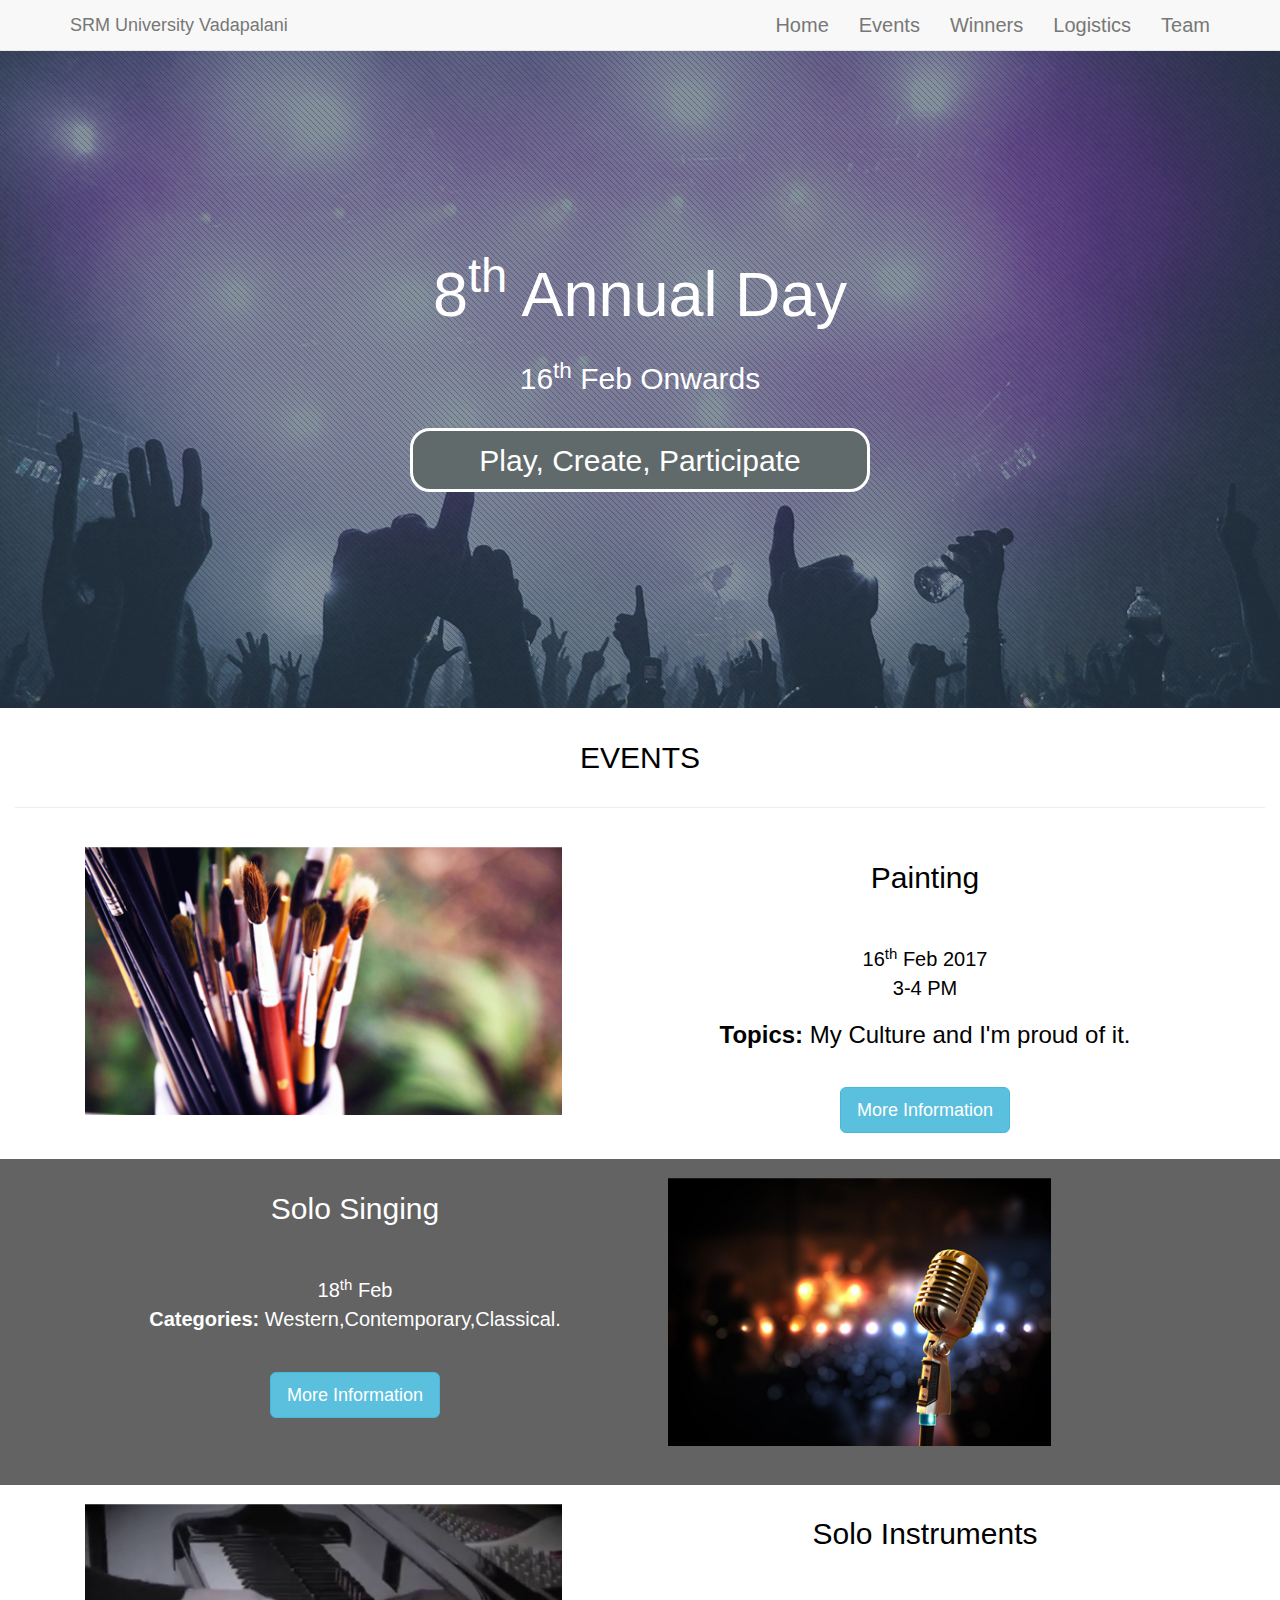
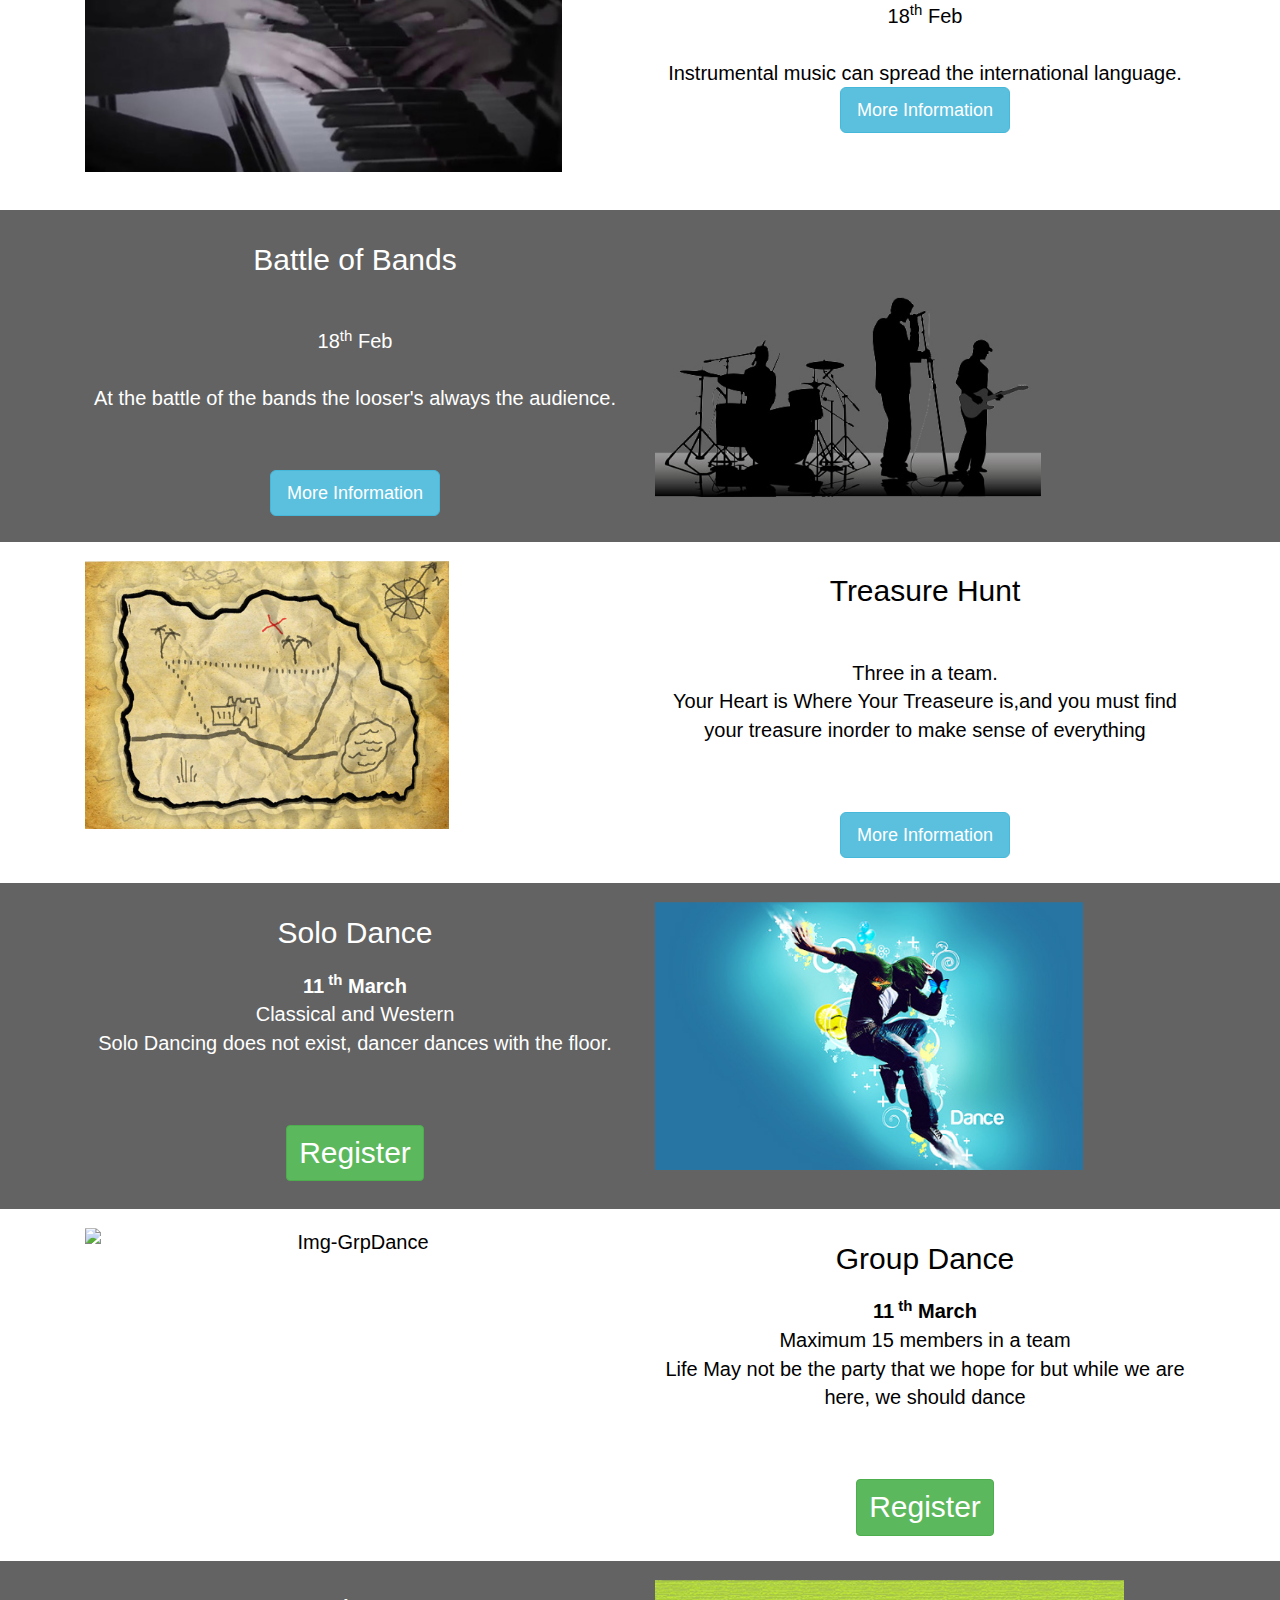
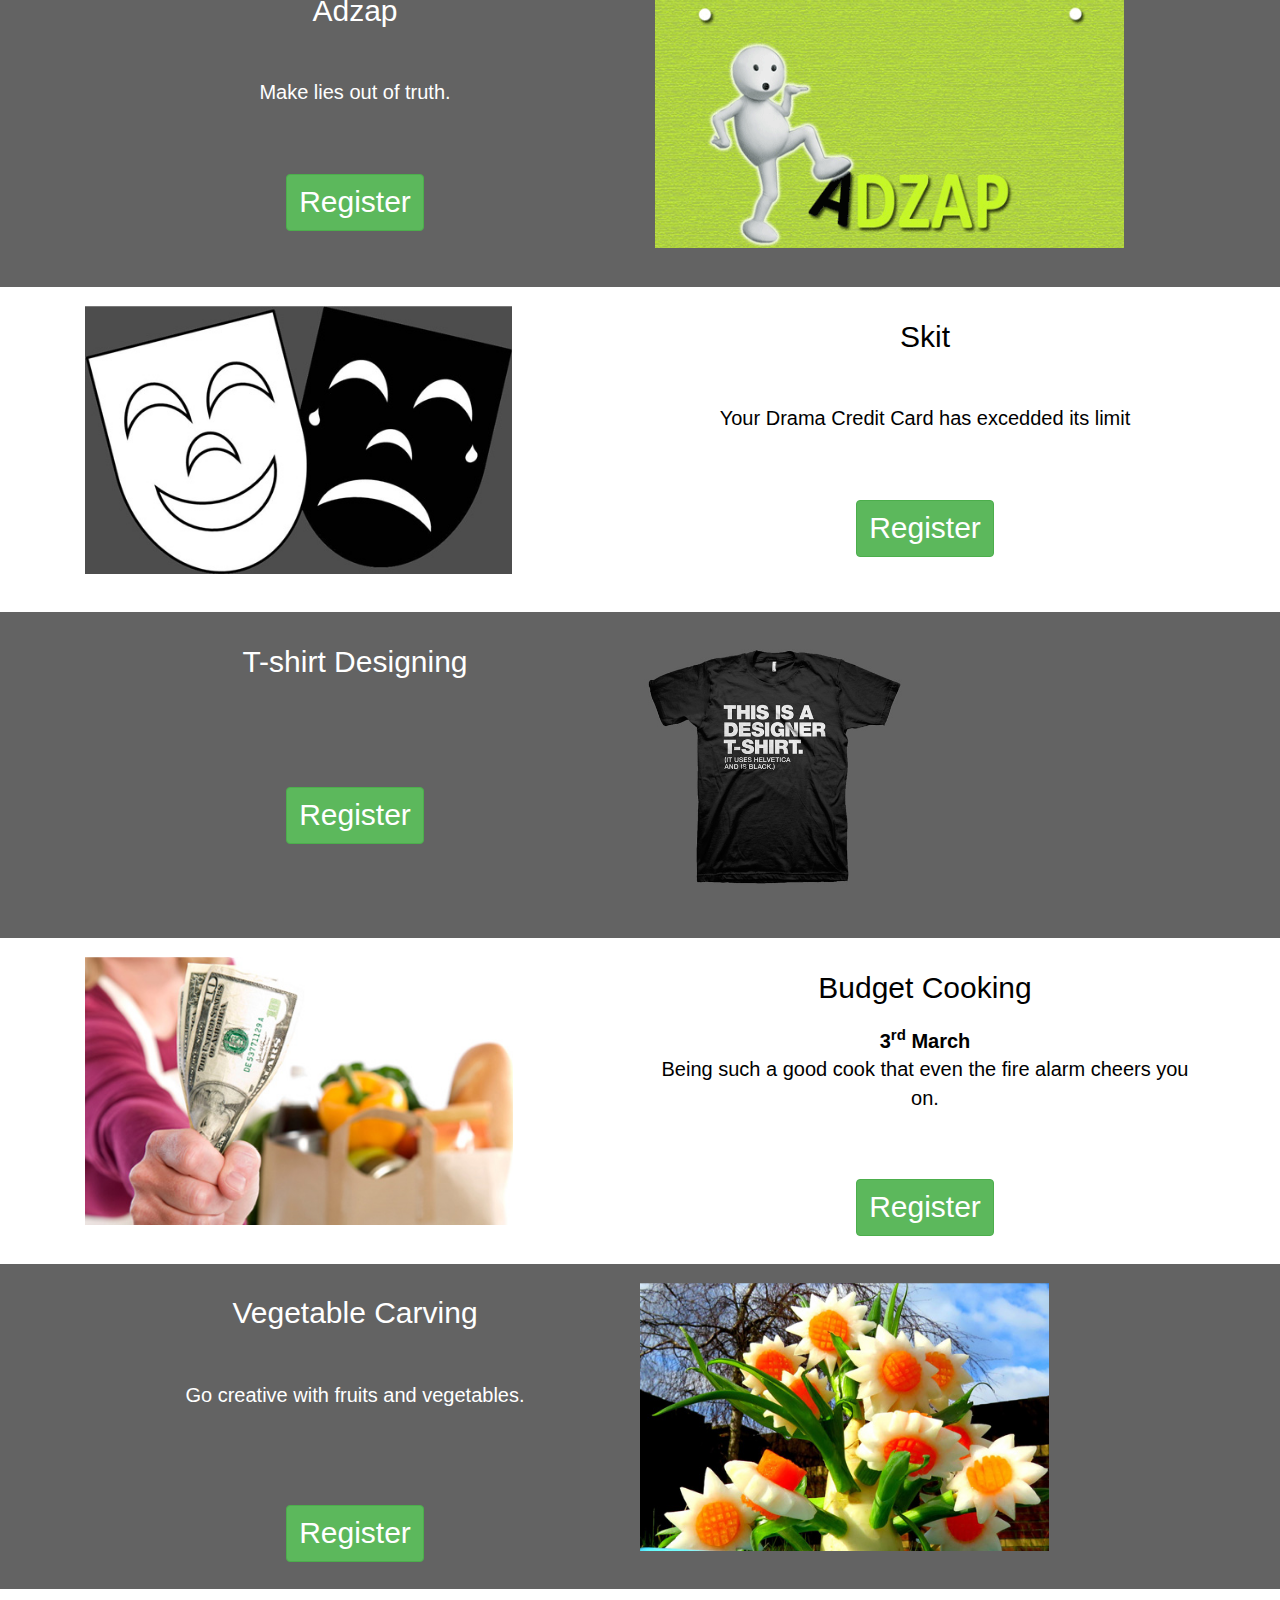
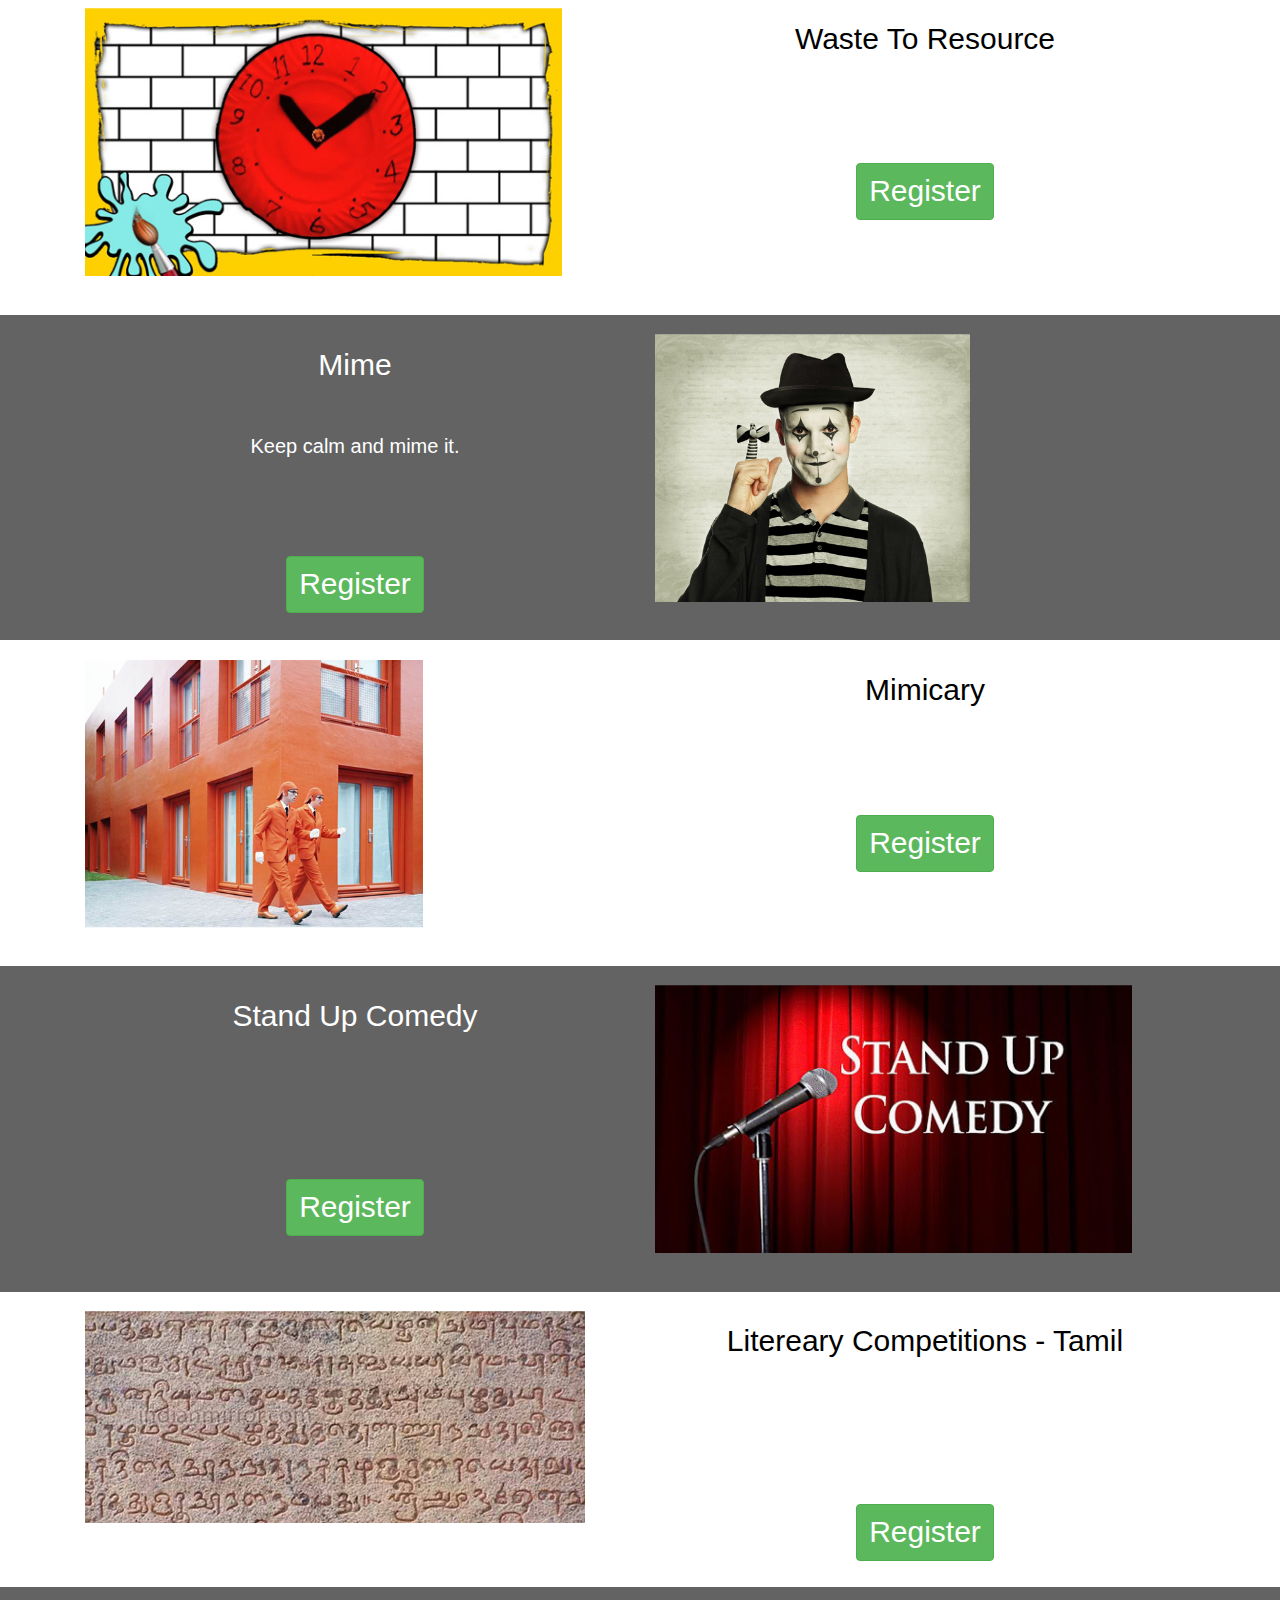
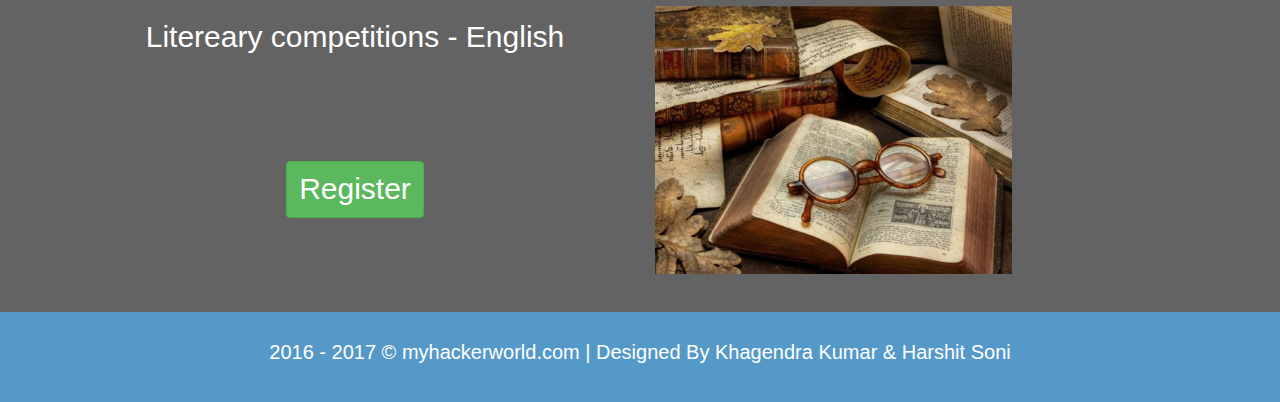
==== index.html @ ebdb799a "test v1.2" ====
﻿<!Doctype html>
<html lang="eng">
	<head>
		<meta charset="utf-8"/>
		<title>8th Annual Day</title>
		<link rel="stylesheet" href="preloder.css" type="text/css"/>
		<meta name="Description" content="Annual Day of SRM University Vadapalani (City Campus is being organised every year with great Passion by Department of Communications and Foreign languages ">
		<meta name="Keywords" content="srmvdpannualday.com,SRM University,Annual Day 17,annualday,srmvdpevents,www.srmvdpannualday.com,srmvdp,srmvdpannualday"/>
		<meta name="viewport" content="width=device-width, initial-scale=1">
        <link rel="stylesheet" href="asset/bootstrap.min.css">
        <link rel="stylesheet" href="style.css" type="text/css" />
		<link rel="shortcut icon" href="images/favicon.ico" type="image/x-icon" />
        <script>
  (function(i,s,o,g,r,a,m){i['GoogleAnalyticsObject']=r;i[r]=i[r]||function(){
  (i[r].q=i[r].q||[]).push(arguments)},i[r].l=1*new Date();a=s.createElement(o),
  m=s.getElementsByTagName(o)[0];a.async=1;a.src=g;m.parentNode.insertBefore(a,m)
  })(window,document,'script','https://www.google-analytics.com/analytics.js','ga');

  ga('create', 'UA-91980661-1', 'auto');
  ga('send', 'pageview');

        </script>
		<script>
			function myFunction() {
			$(document).ready(function(){
					$(".preloder").remove();
			});
			}
		</script>

	</head>
	<div class="preloder">
	<div class="cssload-container">
	<div class="cssload-lt"></div>
	<div class="cssload-rt"></div>
	<div class="cssload-lb"></div>
	<div class="cssload-rb"></div>
</div>
</div>
	<body onload="myFunction()">
		<div class="container-fluid" id="main">
			<nav id="mainNav" class="navbar navbar-default navbar-fixed-top">
				<div class="container">
					<!-- Brand and toggle get grouped for better mobile display -->
					<div class="navbar-header">
						<button type="button" class="navbar-toggle collapsed" data-toggle="collapse" data-target="#bs-example-navbar-collapse-1">
							<span class="sr-only">Toggle navigation</span>
							<span class="icon-bar"></span>
							<span class="icon-bar"></span>
							<span class="icon-bar"></span>
						</button>
						<a class="navbar-brand" href="#">SRM University Vadapalani</a>
					</div>

					<!-- Collect the nav links, forms, and other content for toggling -->
					<div class="collapse navbar-collapse" id="bs-example-navbar-collapse-1">
						<ul class="nav navbar-nav navbar-right">
							<li>
							  <a href="index.html">Home</a>
							</li>
							<li>
							  <a href="#events">Events</a>
							</li>
							<li>
							  <a href="#">Winners</a>
							</li>
							<li>
							  <a href="images/log.pdf">Logistics</a>
							</li>
							<li>
							  <a href="#">Team</a>
							</li>
						</ul>
					</div>
					<!-- /.navbar-collapse -->
				</div>
				<!-- /.container -->
			</nav>

			<!-- Demo Header -->
			<div class="container-fluid" id="header">
				<div style="background:transparent;" class="jumbotron">
					<h1>8<sup>th</sup> Annual Day</h1>
					<h2>16<sup>th</sup>&nbsp;Feb Onwards</h2>
					<h2 id="p">Play, Create, Participate</h2>
				</div>
			</div>
			
		</div>
		<div class="container-fluid" id="events">
			<h2>EVENTS</h2><hr/>
		</div>
		<div class="container-fluid">
			<div class="row" style="background-color:white;color:black;">
                <div class="container">
				    <div class="col-sm-6" id="p1"><img class="img-responsive img-rounded" src="images/pntng.jpg" alt="Img-Painting">
				    </div>
                    <div class="col-sm-6">
                        <h2>Painting</h2><br /><p>16<sup>th</sup> Feb 2017<br /> 3-4 PM</p>
                        <h3><strong>Topics:</strong> My Culture and I'm proud of it.</h3>
                        <br />
                        <button type="button" class="btn btn-info btn-lg" data-toggle="modal" data-target="#myModal1">More Information</button>

                        <!-- Modal -->
                        <div class="modal fade" id="myModal1" role="dialog">
                            <div class="modal-dialog">

                                <!-- Modal content-->
                                <div class="modal-content">
                                    <div class="modal-header">
                                        <button type="button" class="close" data-dismiss="modal">&times;</button>
                                        <h4 class="modal-title">Instructions</h4>
                                    </div>
                                    <div class="modal-body">
                                        <p>1.Assemble in 4<sup>th</sup> Floor Drawing Hall<br/>
                                           2.Bring your own materials<br/></p>
                                        <a href="https://goo.gl/forms/5K7dSAC1Yk9wCRRh1" target="_blank"><button type="button" class="btn btn-success" id="register">Register</button></a>

                                    </div>
                                    <div class="modal-footer">
                                        <button type="button" class="btn btn-default" data-dismiss="modal">Close</button>
                                    </div>
                                </div>

                            </div>
                        </div>
				    </div>
                </div>
			</div>
			<div class="row">
                <div class="container">
				    <div class="col-sm-6"><h2>Solo Singing</h2><br>18<sup>th</sup> Feb<br/><p><strong>Categories:</strong> Western,Contemporary,Classical.</p><br/>
                        <button type="button" class="btn btn-info btn-lg" data-toggle="modal" data-target="#myModal2">More Information</button>

                        <!-- Modal -->
                        <div class="modal fade" id="myModal2" role="dialog">
                            <div class="modal-dialog">

                                <!-- Modal content-->
                                <div class="modal-content">
                                    <div class="modal-header">
                                        <button type="button" class="close" data-dismiss="modal">&times;</button>
                                        <h4 class="modal-title">Instructions</h4>
                                    </div>
                                    <div style="color:black;" class="modal-body">
                                        <p>
                                            1. Performance:<br /> 4 Minutes (classical)<br />3 Minutes (Contemporary, Western)

                                            2. Venue: Auditorium<br />
                                            <a href="https://goo.gl/forms/MA6TiAFb56iAmSiz2" target="_blank"><button type="button" class="btn btn-success" id="register">Register</button></a>

                                        </p>
                                    </div>
                                    <div class="modal-footer">
                                        <button type="button" class="btn btn-default" data-dismiss="modal">Close</button>
                                    </div>
                                </div>

                            </div>
                        </div>

                    </div>
                    <div class="col-sm-6" id="p1"><img class="img-responsive img-rounded" src="images/ssing1.jpg" id="img1" alt="Img-Solos"></div>
				</div>
			</div>
			<div class="row">
                <div class="container">
				    <div class="col-sm-6" id="p1"><img class="img-responsive img-rounded" src="images/sinst1.jpg" alt="Img-Soloi"></div>
				    <div class="col-sm-6"><h2>Solo Instruments</h2><br>18<sup>th</sup> Feb<br /><br>Instrumental music can spread the international language.
                    <br />
                        <button type="button" class="btn btn-info btn-lg" data-toggle="modal" data-target="#myModal3">More Information</button>

                        <!-- Modal -->
                        <div class="modal fade" id="myModal3" role="dialog">
                            <div class="modal-dialog">

                                <!-- Modal content-->
                                <div class="modal-content">
                                    <div class="modal-header">
                                        <button type="button" class="close" data-dismiss="modal">&times;</button>
                                        <h4 class="modal-title">Instructions</h4>
                                    </div>
                                    <div class="modal-body">
                                        <p>
                                            1. Performance :4 Minutes<br/>
                                            2. Venue: Auditorium<br />
                                        </p>
                                        <a href="https://goo.gl/forms/8wZSQGHAGRBSW8mv1" target="_blank"><button type="button" class="btn btn-success" id="register">Register</button></a>

                                    </div>
                                    <div class="modal-footer">
                                        <button type="button" class="btn btn-default" data-dismiss="modal">Close</button>
                                    </div>
                                </div>

                            </div>
                        </div>
                </div>
                </div>
			</div>
			<div class="row">
                <div class="container">
				    <div class="col-sm-6"><h2>Battle of Bands</h2><br>18<sup>th</sup> Feb<br /><br>At the battle of the bands the looser's always the audience.
                        <br /><br /><br />
                        <button type="button" class="btn btn-info btn-lg" data-toggle="modal" data-target="#myModal4">More Information</button>

                        <!-- Modal -->
                        <div class="modal fade" id="myModal4" role="dialog">
                            <div class="modal-dialog">

                                <!-- Modal content-->
                                <div class="modal-content">
                                    <div class="modal-header">
                                        <button type="button" class="close" data-dismiss="modal">&times;</button>
                                        <h4 class="modal-title">Instructions</h4>
                                    </div>
                                    <div class="modal-body">
                                        <p>
                                            1.Performance(10 Min)<br/>
                                            2. Venue: Auditorium<br />
                                            <a href="https://goo.gl/forms/0cxLnIu3Wj6CMZHB3" target="_blank"><button type="button" class="btn btn-success" id="register">Register</button></a>

                                        </p>
                                    </div>
                                    <div class="modal-footer">
                                        <button type="button" class="btn btn-default" data-dismiss="modal">Close</button>
                                    </div>
                                </div>

                            </div>
                        </div>
                    </div>
				    <div class="col-sm-6" id="p1"><img class="img-responsive img-rounded" src="images/bob.jpg" alt="Battle"></div>
			</div>
            </div>
			<div class="row">
                <div class="container">
				<div class="col-sm-6" id="p1"><img class="img-responsive img-rounded" src="images/trshnt1.jpg" alt="TreasureHunt"></div>
				<div class="col-sm-6"><h2>Treasure Hunt</h2><p><br>Three in a team.<br/>Your Heart is Where Your Treaseure is,and you must find your treasure inorder to make sense of everything </p>
                    <br /><br />
                    <button type="button" class="btn btn-info btn-lg" data-toggle="modal" data-target="#myModal">More Information</button>

                    <!-- Modal -->
                    <div class="modal fade" id="myModal" role="dialog">
                        <div class="modal-dialog">

                            <!-- Modal content-->
                            <div class="modal-content">
                                <div class="modal-header">
                                    <button type="button" class="close" data-dismiss="modal">&times;</button>
                                    <h4 class="modal-title">Instructions</h4>
                                </div>
                                <div class="modal-body">
                                    <p>
                                        1.Performance(10 Min)
                                        2. Venue: Auditorium<br />
                                        <a href="https://goo.gl/forms/hjz0sK8MgdOyJYtt1" target="_blank"><button type="button" class="btn btn-success" id="register">Register</button></a>

                                    </p>
                                </div>
                                <div class="modal-footer">
                                    <button type="button" class="btn btn-default" data-dismiss="modal">Close</button>
                                </div>
                            </div>

                        </div>
                    </div>
                </div>
                </div>
			</div>
            <div class="row">
                <div class="container">
                    <div class="col-sm-6"><h2>Solo Dance</h2><p><p><strong>11<sup> th</sup> March</strong><br>Classical and Western<br />Solo Dancing does not exist, dancer dances with the floor.</p>
                        <br /><br />
                        
                        <a href="https://goo.gl/forms/fm5G1KZ4UzvFWFmN2" target="_blank"><button type="button" class="btn btn-success" id="register">Register</button></a>
                    </div>
                <div class="col-sm-6" id="p1"><img class="img-responsive img-rounded" src="images/sdanc.jpg" alt="Img-SoloDance"></div>
            </div>
                </div>
            <div class="row">
                <div class="container">
                <div class="col-sm-6" id="p1"><img class="img-responsive img-rounded" src="images/gdnc.jpeg" alt="Img-GrpDance"></div>
                <div class="col-sm-6"><h2>Group Dance</h2><p><strong>11<sup> th</sup> March</strong><br>Maximum 15 members in a team<br/>Life May not be the party that we hope for but while we are here, we should dance</p>
                    <br /><br />
                    <a href="https://goo.gl/forms/OyxGrbOHsephCxs32" target="_blank"><button type="button" class="btn btn-success" id="register">Register</button></a>
                </div>
                </div>
            </div>
            <div class="row">
                <div class="container">
                <div class="col-sm-6"><h2>Adzap</h2><p><br>Make lies out of truth.<br /></p>
                    <br /><br />
                    <a href="https://goo.gl/forms/x0XV8zeFr1l5pwU93" target="_blank"><button type="button" class="btn btn-success" id="register">Register</button></a>
                </div>
                <div class="col-sm-6" id="p1"><img class="img-responsive img-rounded" src="images/adzp.png" alt="Img-ADZAP"></div>
            </div>
            </div>
            <div class="row">
                <div class="container">
                <div class="col-sm-6" id="p1"><img class="img-responsive img-rounded" src="images/skt.jpg" alt="Img-Skit"></div>
                <div class="col-sm-6"><h2>Skit</h2><p><br>Your Drama Credit Card has excedded its limit<br /></p>
                    <br /><br />
                    <a href="https://goo.gl/forms/dA37ZQ0KPXY84Rmt1" target="_blank"><button type="button" class="btn btn-success" id="register">Register</button></a>
                </div>
                </div>
            </div>
			<div class="row">
                <div class="container">
				<div class="col-sm-6"><h2>T-shirt Designing</h2>
                    <br /><br /><br />
                    <a href="https://goo.gl/forms/3gcpawCEI3OfjUPm2" target="_blank"><button type="button" class="btn btn-success" id="register">Register</button></a>
                </div>
                <div class="col=sm-6"><img class="img-responsive img-rounded" src="images/tshirt.jpg" alt="Img-Tshirt"></div>
			</div>
            </div>
            <div class="row">
                <div class="container">
                <div class="col-sm-6" id="p1"><img class="img-responsive img-rounded" src="images/budgetc.jpg" alt="Img-BudgetCook"/></div>
                <div class="col-sm-6"><h2>Budget Cooking</h2><p><strong>3<sup>rd</sup> March</strong><br>Being such a good cook that even the fire alarm cheers you on.<br /></p>
                    <br /><br />
                    <a href="https://goo.gl/forms/uKplT3k9C2FRPjTk1" target="_blank"><button type="button" class="btn btn-success" id="register">Register</button></a>
                </div>
            </div>
            </div>
			<div class="row">
                <div class="container">
                <div class="col-sm-6"><h2>Vegetable Carving</h2><br/><p>Go creative with fruits and vegetables.</p>
                    <br /><br /><br />
                   <a href="https://goo.gl/forms/CUPnrHndkTrr2DvC3" target="_blank"><button type="button" class="btn btn-success" id="register">Register</button></a>
                </div>
				<div class="col=sm-6"><img class="img-responsive img-rounded" src="images/vegcar.jpg" alt="Img-Veggie"/></div>
			</div>
            </div>
            <div class="row">
                <div class="container">
                <div class="col-sm-6" id="p1"><img class="img-responsive img-rounded" src="images/waste.jpg" alt="Img-BestofWaste" /></div>
                <div class="col-sm-6"><h2>Waste To Resource</h2><p></p>
                    <br /><br /><br />
                    <a href="https://goo.gl/forms/ujzpD8Mqsavp1Yjq2" target="_blank"><button type="button" class="btn btn-success" id="register">Register</button></a>
                </div>
                </div>
            </div>
            <div class="row">
                <div class="container">
                <div class="col-sm-6"><h2>Mime</h2><p><br>Keep calm and mime it.<br /></p>
                    <br /><br /><br />
                    <a href="https://goo.gl/forms/6sUw7bH7Jhd9JvVZ2" target="_blank"><button type="button" class="btn btn-success" id="register">Register</button></a>
                </div>
                <div class="col-sm-6" id="p1"><img class="img-responsive img-rounded" src="images/mime.jpg" alt="Img-Mime" /></div>
            </div>
            </div>
            <div class="row">
                <div class="container">
                <div class="col-sm-6" id="p1"><img class="img-responsive img-rounded" src="images/mimicary.jpg" alt="Img-Mimicry" /></div>
                <div class="col-sm-6"><h2>Mimicary</h2><p></p>
                    <br /><br /><br />
                    <a href="https://goo.gl/forms/z6aDuaWEnm7vHGQs1" target="_blank"><button type="button" class="btn btn-success" id="register">Register</button></a>
                </div>
                </div>
            </div>
            <div class="row">
                <div class="container">
                <div class="col-sm-6"><h2>Stand Up Comedy</h2><p><br><br /></p>
                    <br /><br />
                    <a href="https://goo.gl/forms/QgQzGOtNFLWCruRu2" target="_blank"><button type="button" class="btn btn-success" id="register">Register</button></a>
                </div>
                <div class="col-sm-6" id="p1"><img class="img-responsive img-rounded" src="images/scomedy.jpg" alt="Img-StandupComedy" /></div>
            </div>
            </div>
            <div class="row">
                <div class="container">
                <div class="col-sm-6" id="p1"><img class="img-responsive img-rounded" src="images/tlit.jpg" alt="Img-litTamil" /></div>
                <div class="col-sm-6"><h2>Litereary Competitions - Tamil</h2><p><br><br /></p>
                    <br /><br />
                   <a href="https://goo.gl/forms/0Kw9zvc1qHkizwXQ2" target="_blank"> <button type="button" class="btn btn-success" id="register">Register</button></a>
                </div>
            </div>	
            </div>
			<div class="row">
                <div class="container">
				<div class="col-sm-6"><h2>Litereary competitions - English</h2>
                    <br /><br /><br />
                    <a href="https://goo.gl/forms/4aQpthv8KFTrQZD73" target="_blank"><button type="button" class="btn btn-success" id="register">Register</button></a>
                </div>
                <div class="col-sm-6" id="p1"><img class="img-responsive img-rounded" src="images/elit.jpg" alt="Img-litEng" /></div>
                </div>
			</div>
		</div>
		<div class="container-fluid" id="footer">
				<p>2016 - 2017 © myhackerworld.com | Designed By Khagendra Kumar & Harshit Soni</p>
		</div>
        <script src="https://ajax.googleapis.com/ajax/libs/jquery/3.1.1/jquery.min.js"></script>
        <script src="asset/bootstrap.min.js"></script>
				<script src="https://ajax.googleapis.com/ajax/libs/jquery/3.1.1/jquery.min.js"></script>

	</body>
	
</html>
---- preloder.css ----
.preloder{
	position:fixed;
	top:0;
	width:100%;
	padding-bottom:400px;
	z-index:9999;
	background-color:black;
}
.cssload-container {
	background-color:black;
	height:100%;
	width: 278px;
	margin: 225px auto;
	font-size: 0;
	position: relative;
	z-index:100;
	transform-origin: 50% 50%;
		-o-transform-origin: 50% 50%;
		-ms-transform-origin: 50% 50%;
		-webkit-transform-origin: 50% 50%;
		-moz-transform-origin: 50% 50%;
	animation: cssload-clockwise 6.9s linear infinite;
		-o-animation: cssload-clockwise 6.9s linear infinite;
		-ms-animation: cssload-clockwise 6.9s linear infinite;
		-webkit-animation: cssload-clockwise 6.9s linear infinite;
		-moz-animation: cssload-clockwise 6.9s linear infinite;
}
.cssload-container:before {
	position: absolute;
	content: '';
	top: 0;
	left: 0;
	width: 150px;
	height: 150px;
	border: 23px solid rgb(229,229,229);
	border-radius: 100%;
		-o-border-radius: 100%;
		-ms-border-radius: 100%;
		-webkit-border-radius: 100%;
		-moz-border-radius: 100%;
	box-sizing: border-box;
		-o-box-sizing: border-box;
		-ms-box-sizing: border-box;
		-webkit-box-sizing: border-box;
		-moz-box-sizing: border-box;
}
.cssload-container:after {
	position: absolute;
	content: '';
	z-index: -1;
	top: 0;
	right: 0;
	width: 150px;
	height: 150px;
	border: 23px solid rgb(229,229,229);
	border-radius: 100%;
		-o-border-radius: 100%;
		-ms-border-radius: 100%;
		-webkit-border-radius: 100%;
		-moz-border-radius: 100%;
	box-sizing: border-box;
		-o-box-sizing: border-box;
		-ms-box-sizing: border-box;
		-webkit-box-sizing: border-box;
		-moz-box-sizing: border-box;
}

.cssload-lt, .cssload-rt, .cssload-lb, .cssload-rb {
	position: relative;
	display: inline-block;
	overflow: hidden;
	width: 150px;
	height: 75px;
	opacity: 1;
}
.cssload-lt:before, .cssload-rt:before, .cssload-lb:before, .cssload-rb:before {
	position: absolute;
	content: '';
	width: 150px;
	height: 150px;
	border-top: 23px solid rgb(199,64,102);
	border-right: 23px solid transparent;
	border-bottom: 23px solid transparent;
	border-left: 23px solid transparent;
	border-radius: 100%;
		-o-border-radius: 100%;
		-ms-border-radius: 100%;
		-webkit-border-radius: 100%;
		-moz-border-radius: 100%;
	box-sizing: border-box;
		-o-box-sizing: border-box;
		-ms-box-sizing: border-box;
		-webkit-box-sizing: border-box;
		-moz-box-sizing: border-box;
	-moz-box-sizing: border-box;
}

.cssload-lt {
	margin-right: -23px;
	animation: cssload-lt 2.3s linear -2300ms infinite;
		-o-animation: cssload-lt 2.3s linear -2300ms infinite;
		-ms-animation: cssload-lt 2.3s linear -2300ms infinite;
		-webkit-animation: cssload-lt 2.3s linear -2300ms infinite;
		-moz-animation: cssload-lt 2.3s linear -2300ms infinite;
}
.cssload-lt:before {
	top: 0;
	left: 0;
	animation: cssload-not-clockwise 1.15s linear infinite;
		-o-animation: cssload-not-clockwise 1.15s linear infinite;
		-ms-animation: cssload-not-clockwise 1.15s linear infinite;
		-webkit-animation: cssload-not-clockwise 1.15s linear infinite;
		-moz-animation: cssload-not-clockwise 1.15s linear infinite;
}

.cssload-rt {
	animation: cssload-lt 2.3s linear -1150ms infinite;
		-o-animation: cssload-lt 2.3s linear -1150ms infinite;
		-ms-animation: cssload-lt 2.3s linear -1150ms infinite;
		-webkit-animation: cssload-lt 2.3s linear -1150ms infinite;
		-moz-animation: cssload-lt 2.3s linear -1150ms infinite;
}
.cssload-rt:before {
	top: 0;
	right: 0;
	animation: cssload-clockwise 1.15s linear infinite;
		-o-animation: cssload-clockwise 1.15s linear infinite;
		-ms-animation: cssload-clockwise 1.15s linear infinite;
		-webkit-animation: cssload-clockwise 1.15s linear infinite;
		-moz-animation: cssload-clockwise 1.15s linear infinite;
}

.cssload-lb {
	margin-right: -23px;
	animation: cssload-lt 2.3s linear -1725ms infinite;
		-o-animation: cssload-lt 2.3s linear -1725ms infinite;
		-ms-animation: cssload-lt 2.3s linear -1725ms infinite;
		-webkit-animation: cssload-lt 2.3s linear -1725ms infinite;
		-moz-animation: cssload-lt 2.3s linear -1725ms infinite;
}
.cssload-lb:before {
	bottom: 0;
	left: 0;
	animation: cssload-not-clockwise 1.15s linear infinite;
		-o-animation: cssload-not-clockwise 1.15s linear infinite;
		-ms-animation: cssload-not-clockwise 1.15s linear infinite;
		-webkit-animation: cssload-not-clockwise 1.15s linear infinite;
		-moz-animation: cssload-not-clockwise 1.15s linear infinite;
}

.cssload-rb {
	animation: cssload-lt 2.3s linear -575ms infinite;
		-o-animation: cssload-lt 2.3s linear -575ms infinite;
		-ms-animation: cssload-lt 2.3s linear -575ms infinite;
		-webkit-animation: cssload-lt 2.3s linear -575ms infinite;
		-moz-animation: cssload-lt 2.3s linear -575ms infinite;
}
.cssload-rb:before {
	bottom: 0;
	right: 0;
	animation: cssload-clockwise 1.15s linear infinite;
		-o-animation: cssload-clockwise 1.15s linear infinite;
		-ms-animation: cssload-clockwise 1.15s linear infinite;
		-webkit-animation: cssload-clockwise 1.15s linear infinite;
		-moz-animation: cssload-clockwise 1.15s linear infinite;
}

@keyframes cssload-clockwise {
	0% {
		transform: rotate(-45deg);
	}
	100% {
		transform: rotate(315deg);
	}
}

@-o-keyframes cssload-clockwise {
	0% {
		-o-transform: rotate(-45deg);
	}
	100% {
		-o-transform: rotate(315deg);
	}
}

@-ms-keyframes cssload-clockwise {
	0% {
		-ms-transform: rotate(-45deg);
	}
	100% {
		-ms-transform: rotate(315deg);
	}
}

@-webkit-keyframes cssload-clockwise {
	0% {
		-webkit-transform: rotate(-45deg);
	}
	100% {
		-webkit-transform: rotate(315deg);
	}
}

@-moz-keyframes cssload-clockwise {
	0% {
		-moz-transform: rotate(-45deg);
	}
	100% {
		-moz-transform: rotate(315deg);
	}
}

@keyframes cssload-not-clockwise {
	0% {
		transform: rotate(45deg);
	}
	100% {
		transform: rotate(-315deg);
	}
}

@-o-keyframes cssload-not-clockwise {
	0% {
		-o-transform: rotate(45deg);
	}
	100% {
		-o-transform: rotate(-315deg);
	}
}

@-ms-keyframes cssload-not-clockwise {
	0% {
		-ms-transform: rotate(45deg);
	}
	100% {
		-ms-transform: rotate(-315deg);
	}
}

@-webkit-keyframes cssload-not-clockwise {
	0% {
		-webkit-transform: rotate(45deg);
	}
	100% {
		-webkit-transform: rotate(-315deg);
	}
}

@-moz-keyframes cssload-not-clockwise {
	0% {
		-moz-transform: rotate(45deg);
	}
	100% {
		-moz-transform: rotate(-315deg);
	}
}

@keyframes cssload-lt {
	0% {
		opacity: 1;
	}
	25% {
		opacity: 1;
	}
	26% {
		opacity: 0;
	}
	75% {
		opacity: 0;
	}
	76% {
		opacity: 1;
	}
	100% {
		opacity: 1;
	}
}

@-o-keyframes cssload-lt {
	0% {
		opacity: 1;
	}
	25% {
		opacity: 1;
	}
	26% {
		opacity: 0;
	}
	75% {
		opacity: 0;
	}
	76% {
		opacity: 1;
	}
	100% {
		opacity: 1;
	}
}

@-ms-keyframes cssload-lt {
	0% {
		opacity: 1;
	}
	25% {
		opacity: 1;
	}
	26% {
		opacity: 0;
	}
	75% {
		opacity: 0;
	}
	76% {
		opacity: 1;
	}
	100% {
		opacity: 1;
	}
}

@-webkit-keyframes cssload-lt {
	0% {
		opacity: 1;
	}
	25% {
		opacity: 1;
	}
	26% {
		opacity: 0;
	}
	75% {
		opacity: 0;
	}
	76% {
		opacity: 1;
	}
	100% {
		opacity: 1;
	}
}

@-moz-keyframes cssload-lt {
	0% {
		opacity: 1;
	}
	25% {
		opacity: 1;
	}
	26% {
		opacity: 0;
	}
	75% {
		opacity: 0;
	}
	76% {
		opacity: 1;
	}
	100% {
		opacity: 1;
	}
}
}
---- style.css ----
body{
	background-image:url("images/background.jpg");
	background-attachment:fixed;
	background-position:center;
	background-size:cover;
	text-align:center;
	color:white;
	height:100%;
	font-size:2em;
	
}
h2{
	padding-top:1vw;
	padding-bottom:1vw;
}
img{
	max-height:300px;
	padding-top:1.5vw;
	padding-bottom:1vw;

}
#img1{
    margin-left:1vw;
}

.row:nth-child(even)
{
	background-color:#636363;
	padding-bottom:2vw;
    font-size:1em;
}

.row:nth-child(odd)
{
	background-color:white;
	color:black;
	padding-bottom:2vw;
}
#main{
	background:rgba(52, 73, 94, 0.6);
	
}
#header{
	padding-top:15vw;
	padding-bottom:10vw;
	min-height:100%;
}
#p{
	padding-bottom:1vw;
	text-decoration:underline;
}
@media screen and (min-width:580px)
{
#p{
	border:solid;
	text-decoration:none;
	border-radius:20px;
	min-width:20vw;
	margin-left:25vw;
	margin-right:25vw;
	background:rgb(97, 106, 107);
}
}
#footer{
	padding-top:2vw;
	background:rgb(84, 153, 199);
	text-align:center;
	padding-bottom:2vw;
}
#events{
	background:white;
	color:black;
	text-align:center;
}
#ht{
	padding-top:4vw;
	background:rgb(86, 101, 115);
	color:gold;
}
#des{
	padding-bottom:2vw;
}
#register{
	font-size:1.5em;
}
.modal-body{
	color:black;
}
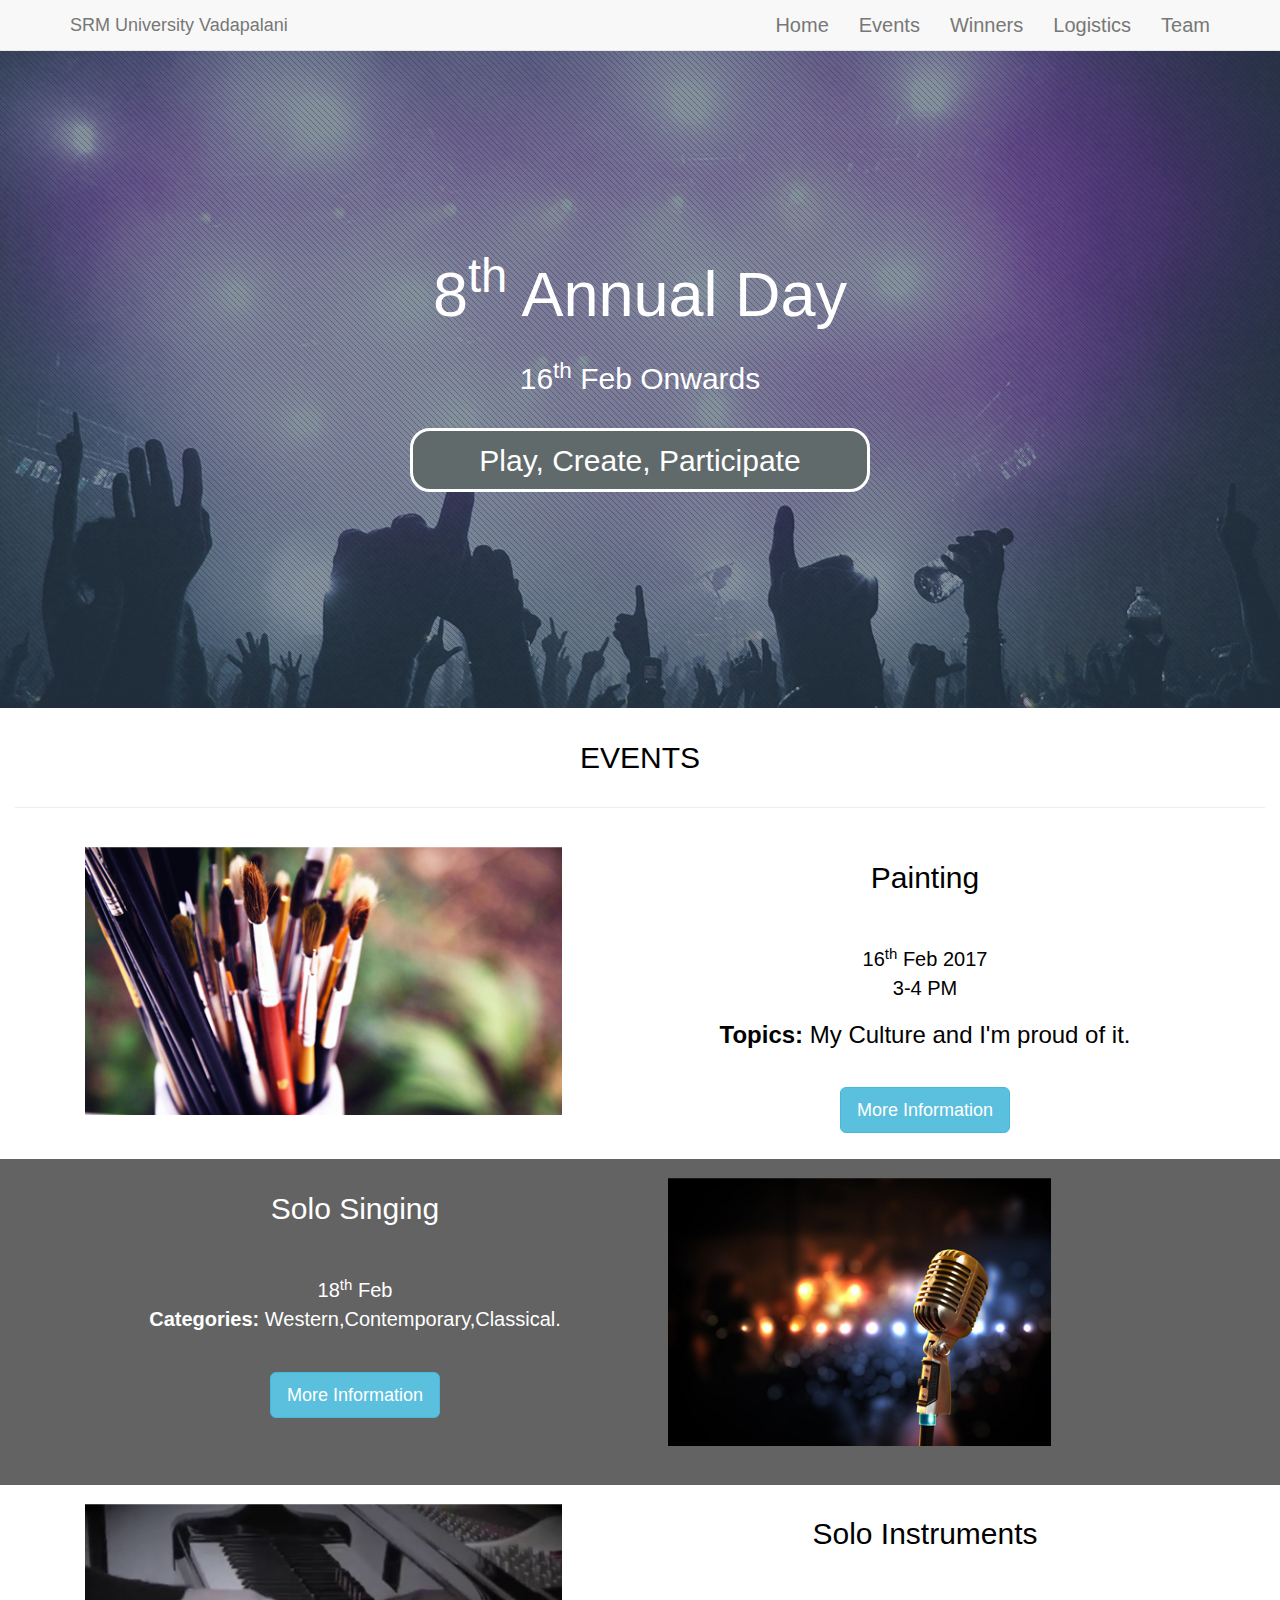
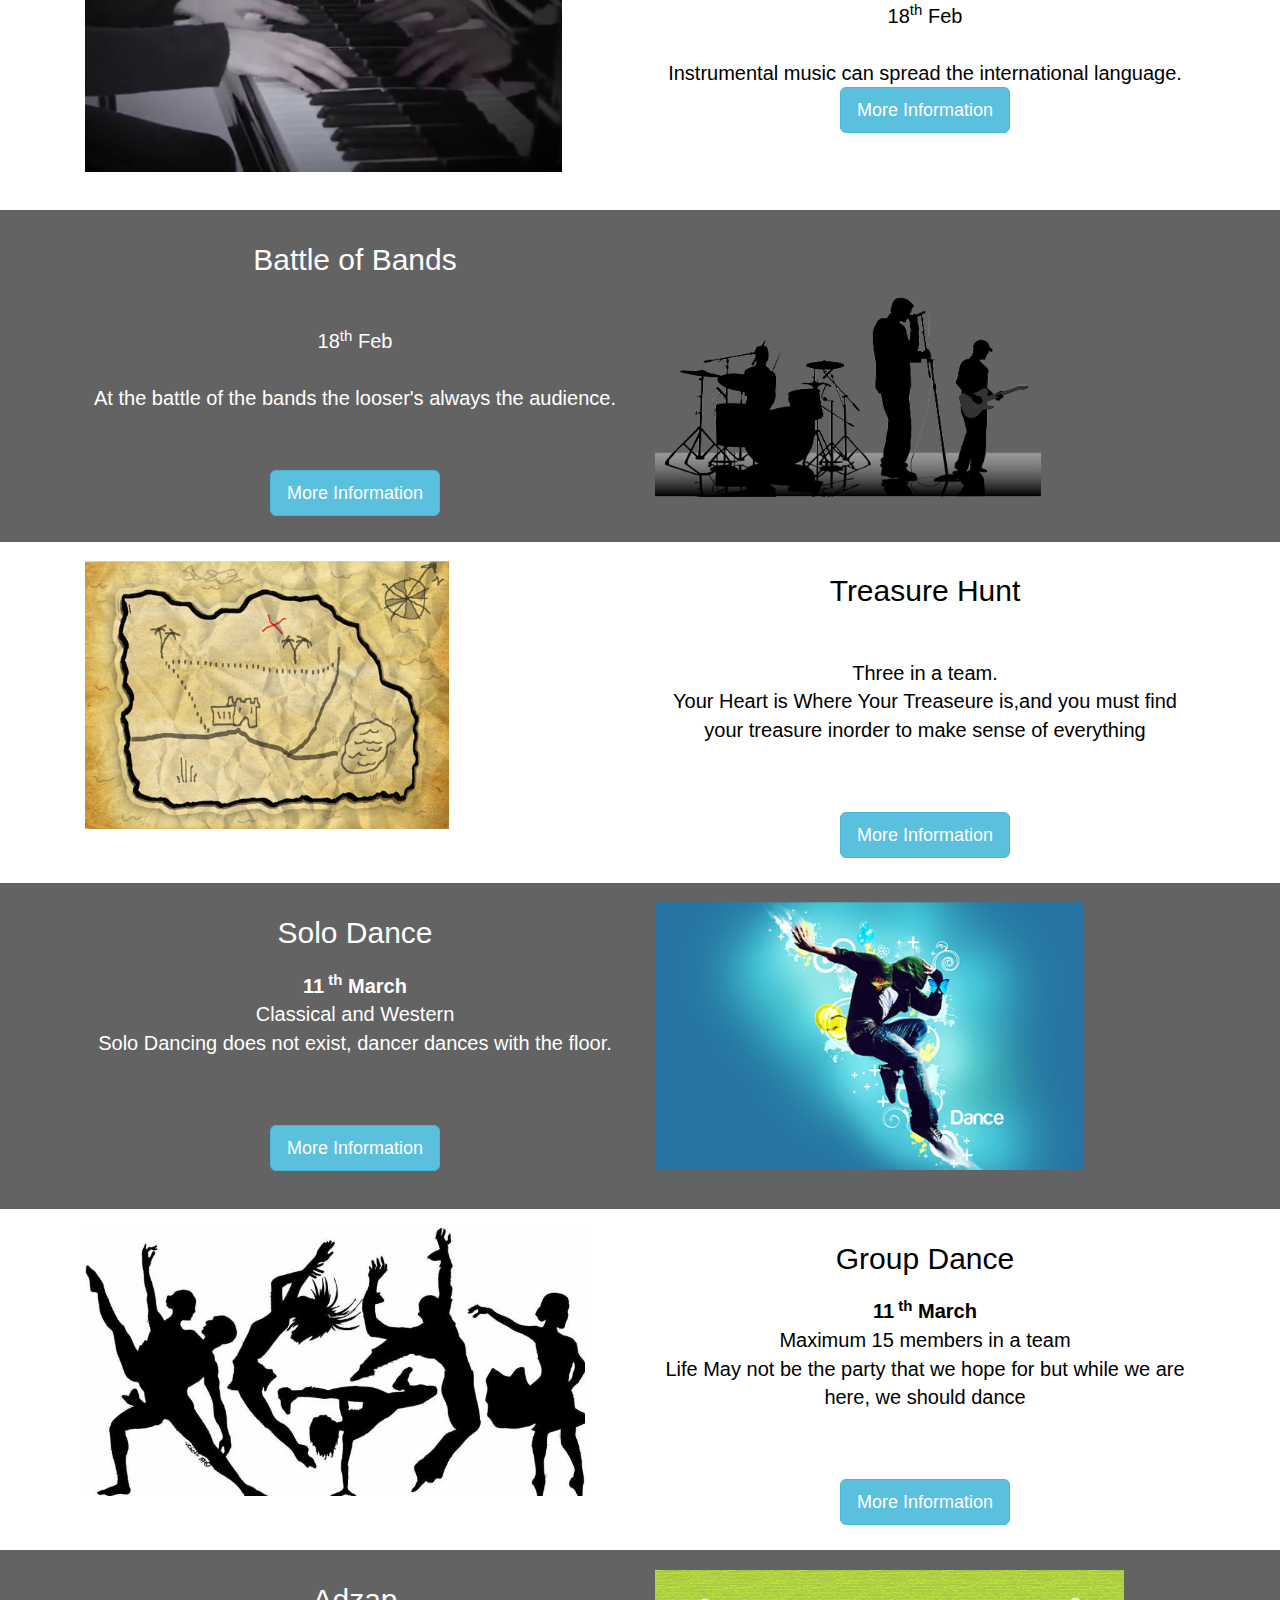
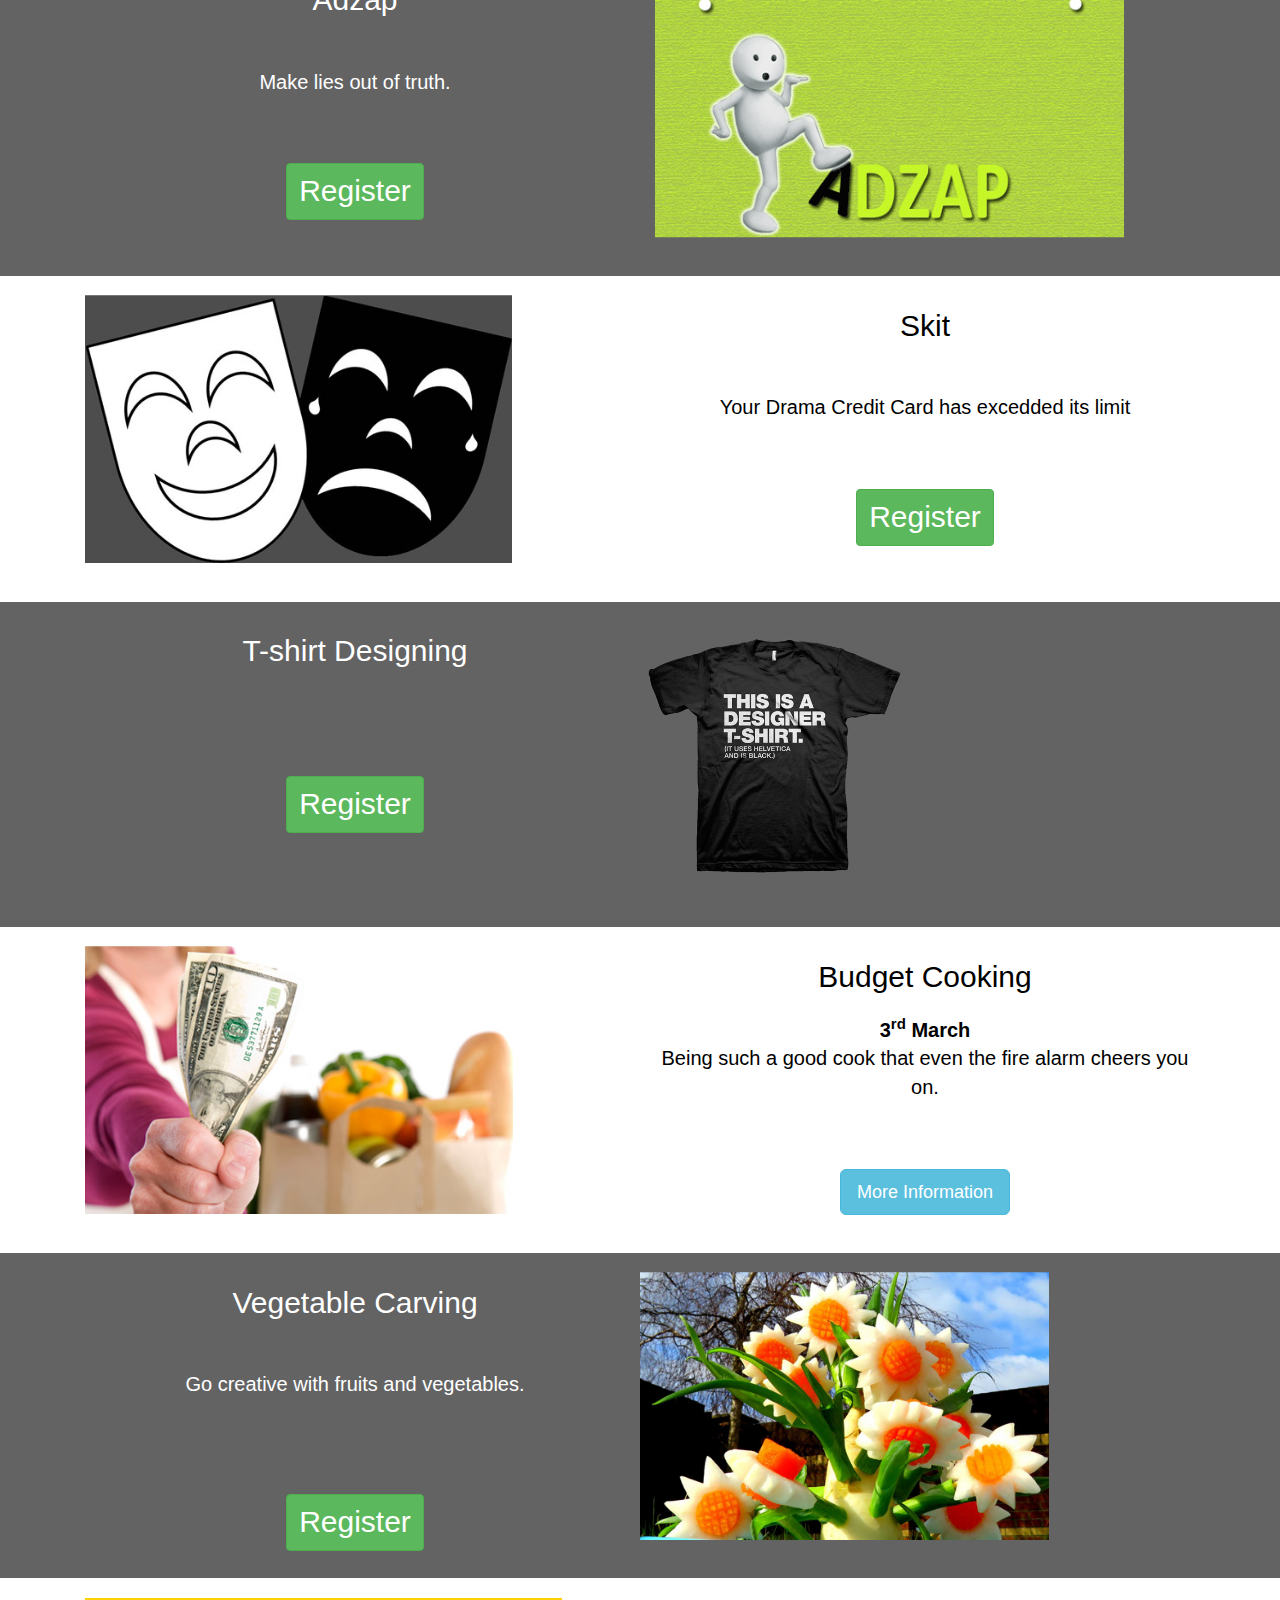
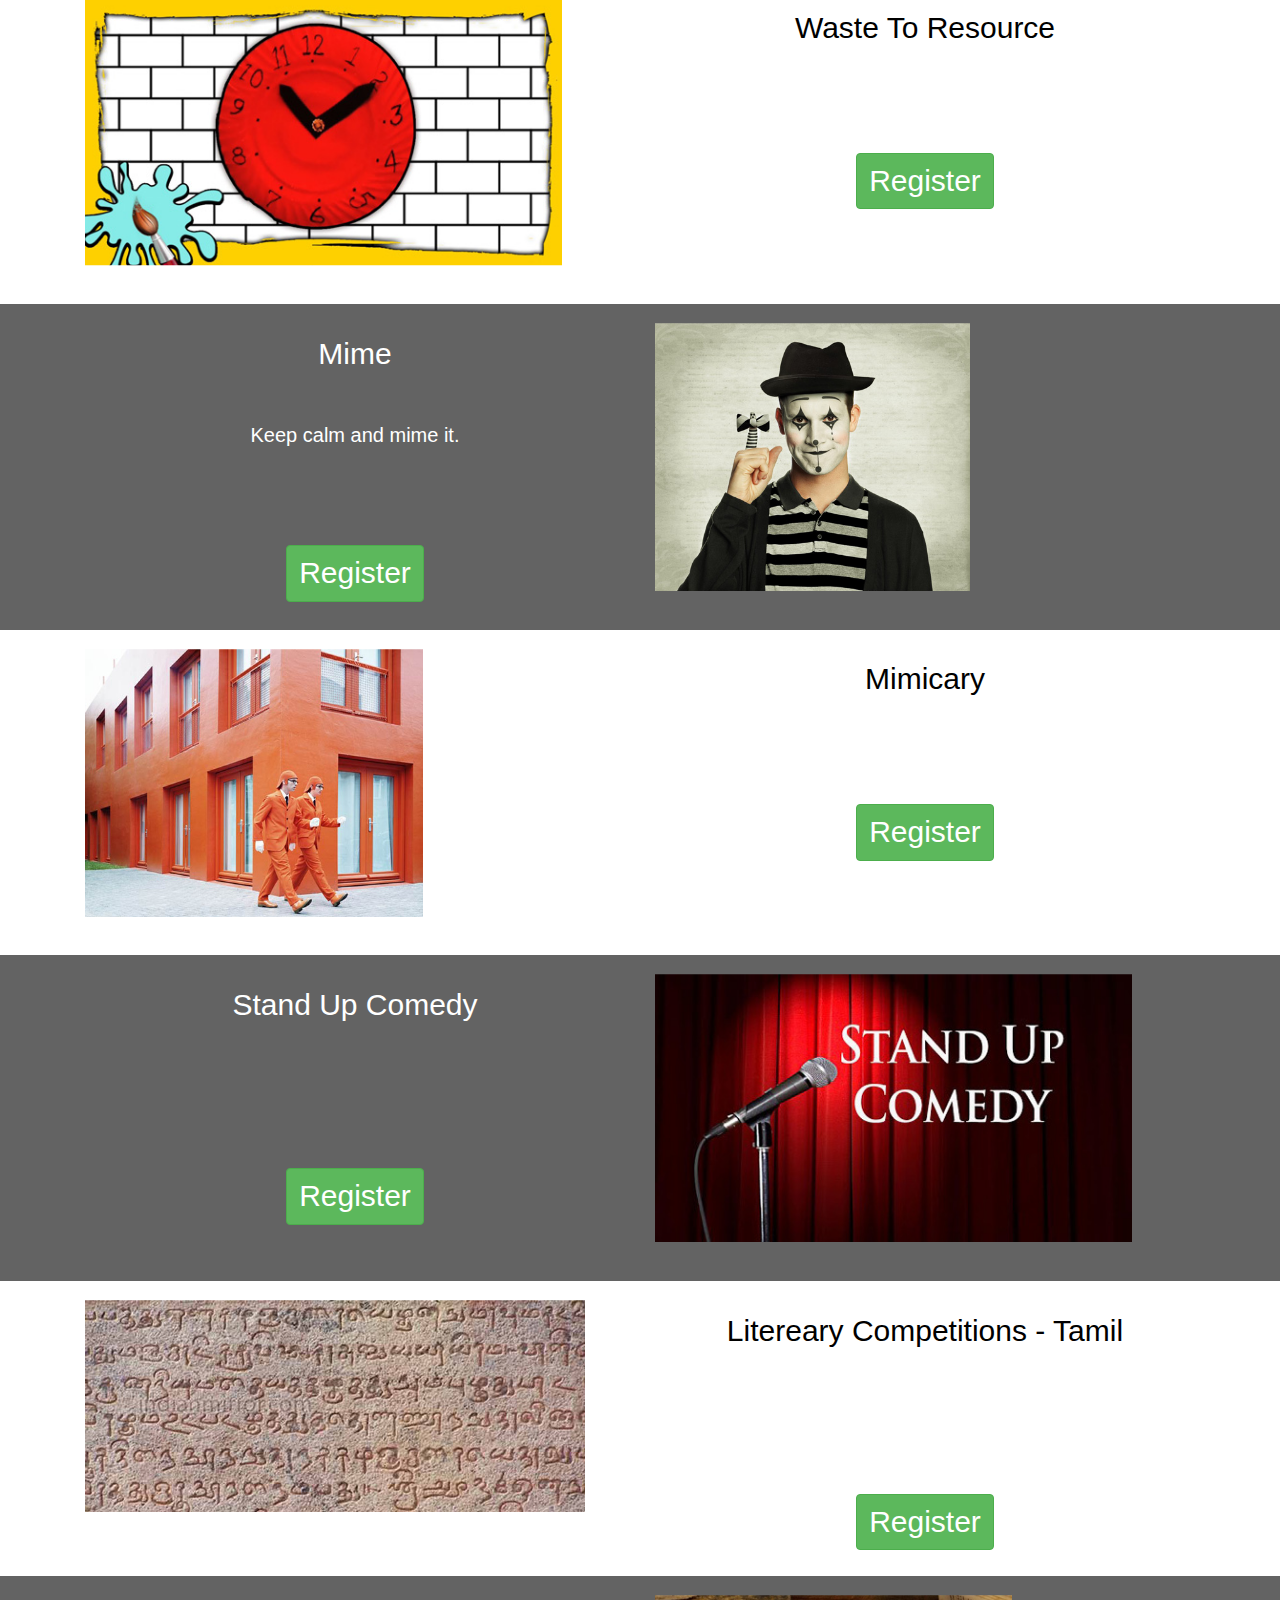
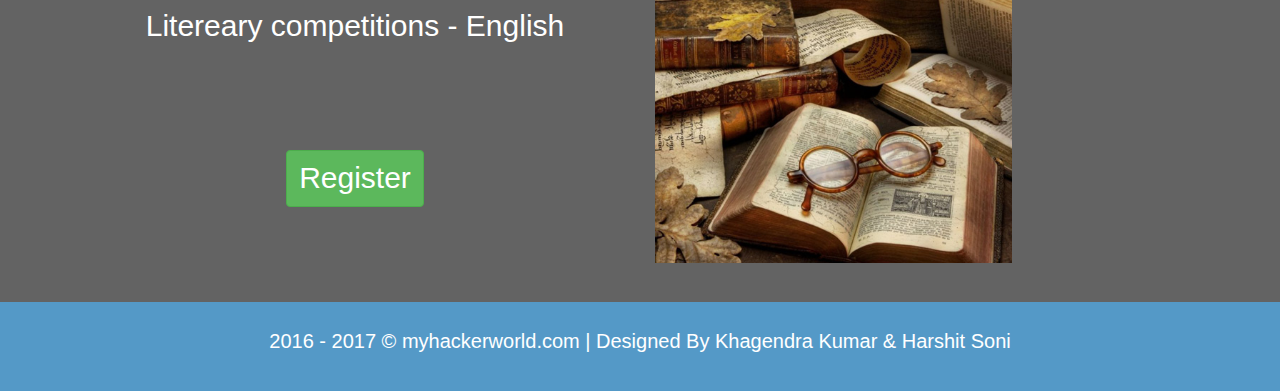
==== commit 3b32bfce: "v 1.3" ====
--- a/index.html
+++ b/index.html
@@ -238,10 +238,10 @@
 				<div class="col-sm-6" id="p1"><img class="img-responsive img-rounded" src="images/trshnt1.jpg" alt="TreasureHunt"></div>
 				<div class="col-sm-6"><h2>Treasure Hunt</h2><p><br>Three in a team.<br/>Your Heart is Where Your Treaseure is,and you must find your treasure inorder to make sense of everything </p>
                     <br /><br />
-                    <button type="button" class="btn btn-info btn-lg" data-toggle="modal" data-target="#myModal">More Information</button>
+                    <button type="button" class="btn btn-info btn-lg" data-toggle="modal" data-target="#myModal5">More Information</button>
 
                     <!-- Modal -->
-                    <div class="modal fade" id="myModal" role="dialog">
+                    <div class="modal fade" id="myModal5" role="dialog">
                         <div class="modal-dialog">
 
                             <!-- Modal content-->
@@ -272,18 +272,71 @@
                 <div class="container">
                     <div class="col-sm-6"><h2>Solo Dance</h2><p><p><strong>11<sup> th</sup> March</strong><br>Classical and Western<br />Solo Dancing does not exist, dancer dances with the floor.</p>
                         <br /><br />
-                        
-                        <a href="https://goo.gl/forms/fm5G1KZ4UzvFWFmN2" target="_blank"><button type="button" class="btn btn-success" id="register">Register</button></a>
+						
+                    <button type="button" class="btn btn-info btn-lg" data-toggle="modal" data-target="#myModal6">More Information</button>
+
+                    <!-- Modal -->
+                    <div class="modal fade" id="myModal6" role="dialog">
+                        <div class="modal-dialog">
+
+                            <!-- Modal content-->
+                            <div class="modal-content">
+                                <div class="modal-header">
+                                    <button type="button" class="close" data-dismiss="modal">&times;</button>
+                                    <h4 class="modal-title">Instructions</h4>
+                                </div>
+                                <div class="modal-body">
+                                    <p>
+										1. Solo Western Dance (3 Min)<br/>
+										2. Solo Classical Dance (4 min)<br/>
+                                        3. Venue: Auditorium<br /><br/>
+                                        <a href="https://goo.gl/forms/fm5G1KZ4UzvFWFmN2" target="_blank"><button type="button" class="btn btn-success" id="register">Register</button></a>
+
+                                    </p>
+                                </div>
+                                <div class="modal-footer">
+                                    <button type="button" class="btn btn-default" data-dismiss="modal">Close</button>
+                                </div>
+                            </div>
+
+                        </div>
+                    </div>
                     </div>
                 <div class="col-sm-6" id="p1"><img class="img-responsive img-rounded" src="images/sdanc.jpg" alt="Img-SoloDance"></div>
             </div>
                 </div>
             <div class="row">
                 <div class="container">
-                <div class="col-sm-6" id="p1"><img class="img-responsive img-rounded" src="images/gdnc.jpeg" alt="Img-GrpDance"></div>
+                <div class="col-sm-6" id="p1"><img class="img-responsive img-rounded" src="images/gdnc.jpg" alt="Img-GrpDance"></div>
                 <div class="col-sm-6"><h2>Group Dance</h2><p><strong>11<sup> th</sup> March</strong><br>Maximum 15 members in a team<br/>Life May not be the party that we hope for but while we are here, we should dance</p>
                     <br /><br />
-                    <a href="https://goo.gl/forms/OyxGrbOHsephCxs32" target="_blank"><button type="button" class="btn btn-success" id="register">Register</button></a>
+					<button type="button" class="btn btn-info btn-lg" data-toggle="modal" data-target="#myModal7">More Information</button>
+
+                    <!-- Modal -->
+                    <div class="modal fade" id="myModal7" role="dialog">
+                        <div class="modal-dialog">
+
+                            <!-- Modal content-->
+                            <div class="modal-content">
+                                <div class="modal-header">
+                                    <button type="button" class="close" data-dismiss="modal">&times;</button>
+                                    <h4 class="modal-title">Instructions</h4>
+                                </div>
+                                <div class="modal-body">
+                                    <p>
+										2. Group Dance Performance (4 min)<br/>
+                                        3. Venue: Auditorium<br /><br/>
+                                        <a href="https://goo.gl/forms/x0XV8zeFr1l5pwU93" target="_blank"><button type="button" class="btn btn-success" id="register">Register</button></a>
+
+                                    </p>
+                                </div>
+                                <div class="modal-footer">
+                                    <button type="button" class="btn btn-default" data-dismiss="modal">Close</button>
+                                </div>
+                            </div>
+
+                        </div>
+                    </div>
                 </div>
                 </div>
             </div>
@@ -319,7 +372,40 @@
                 <div class="col-sm-6" id="p1"><img class="img-responsive img-rounded" src="images/budgetc.jpg" alt="Img-BudgetCook"/></div>
                 <div class="col-sm-6"><h2>Budget Cooking</h2><p><strong>3<sup>rd</sup> March</strong><br>Being such a good cook that even the fire alarm cheers you on.<br /></p>
                     <br /><br />
-                    <a href="https://goo.gl/forms/uKplT3k9C2FRPjTk1" target="_blank"><button type="button" class="btn btn-success" id="register">Register</button></a>
+					<button type="button" class="btn btn-info btn-lg" data-toggle="modal" data-target="#myModal8">More Information</button>
+
+                    <!-- Modal -->
+                    <div class="modal fade" id="myModal8" role="dialog">
+                        <div class="modal-dialog">
+
+                            <!-- Modal content-->
+                            <div class="modal-content">
+                                <div class="modal-header">
+                                    <button type="button" class="close" data-dismiss="modal">&times;</button>
+                                    <h4 class="modal-title">Instructions</h4>
+                                </div>
+                                <div class="modal-body">
+                                    <p style="text-align:justify">
+										1. The team should comprise of four members.<br/>
+										2. The cooking ingredients should be brought for RS.300*<br/>
+                                        3. Theme: Diet Food (Cholestrol Free)<br />
+										4. Basic Ingredients like potato eggs or pulses to be boiled already at home. Even rosting stuffs<br/>
+										5. Duration : 1 hr<br/>
+										6. Date : 03/03/2017 (2:00pm - 3:00pm)<br/></p>
+										* Insclusive of salt and sugar.
+										<p>
+                                        <a href="https://goo.gl/forms/uKplT3k9C2FRPjTk1" target="_blank"><button type="button" class="btn btn-success" id="register">Register</button></a>
+
+                                    </p>
+                                </div>
+                                <div class="modal-footer">
+                                    <button type="button" class="btn btn-default" data-dismiss="modal">Close</button>
+                                </div>
+                            </div>
+
+                        </div>
+                    </div>
+                    
                 </div>
             </div>
             </div>
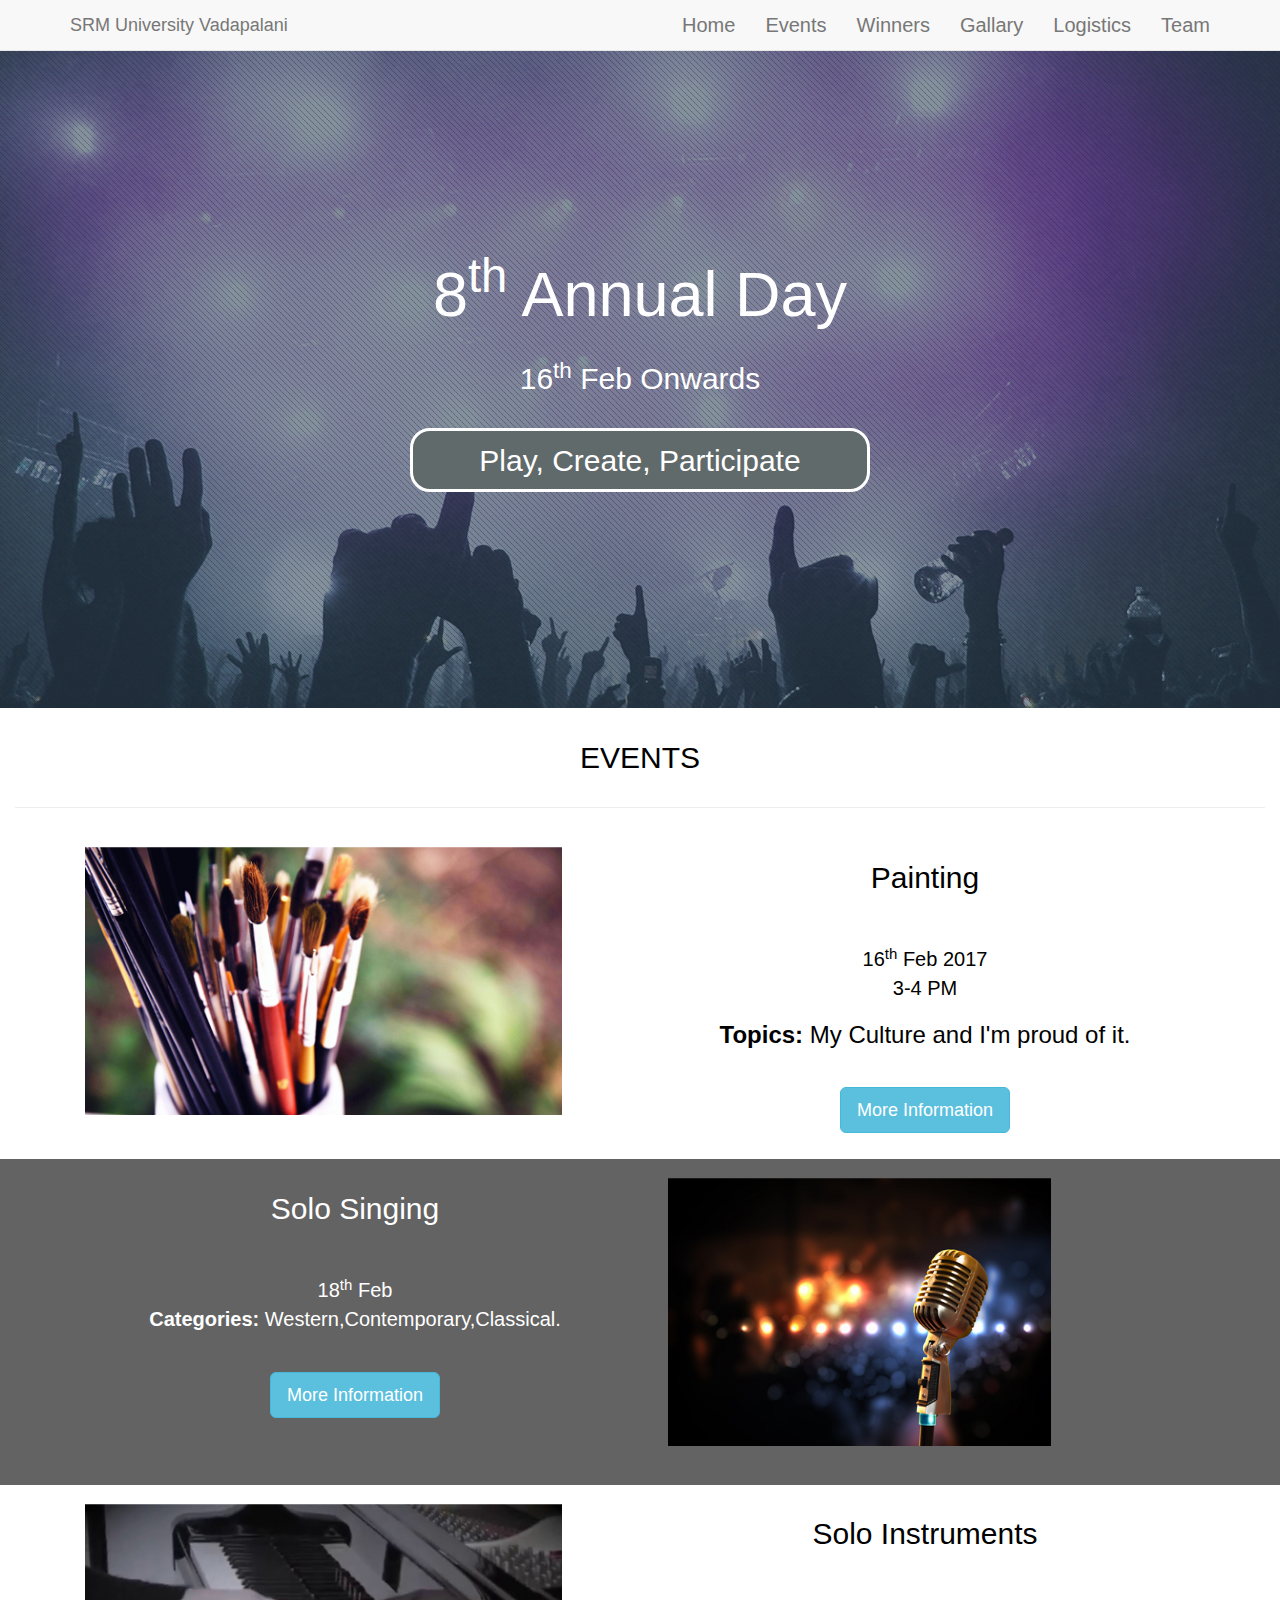
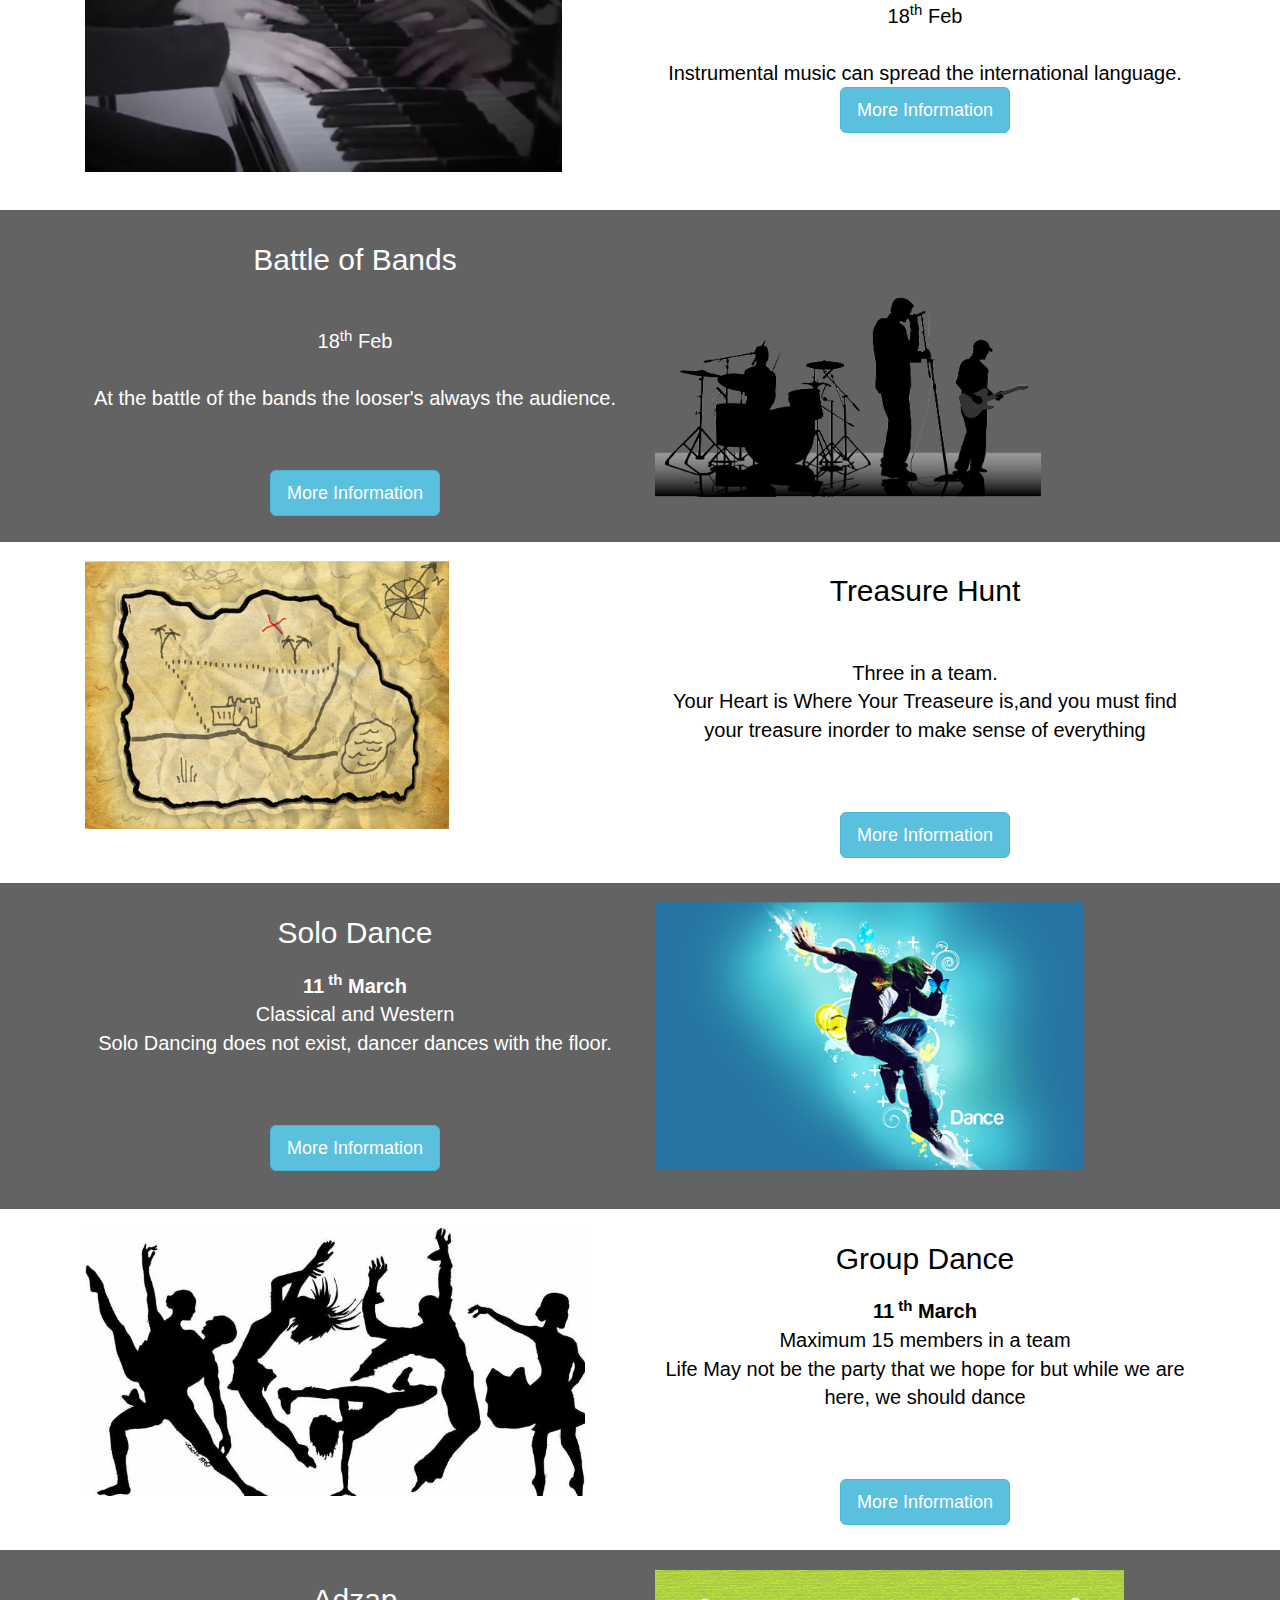
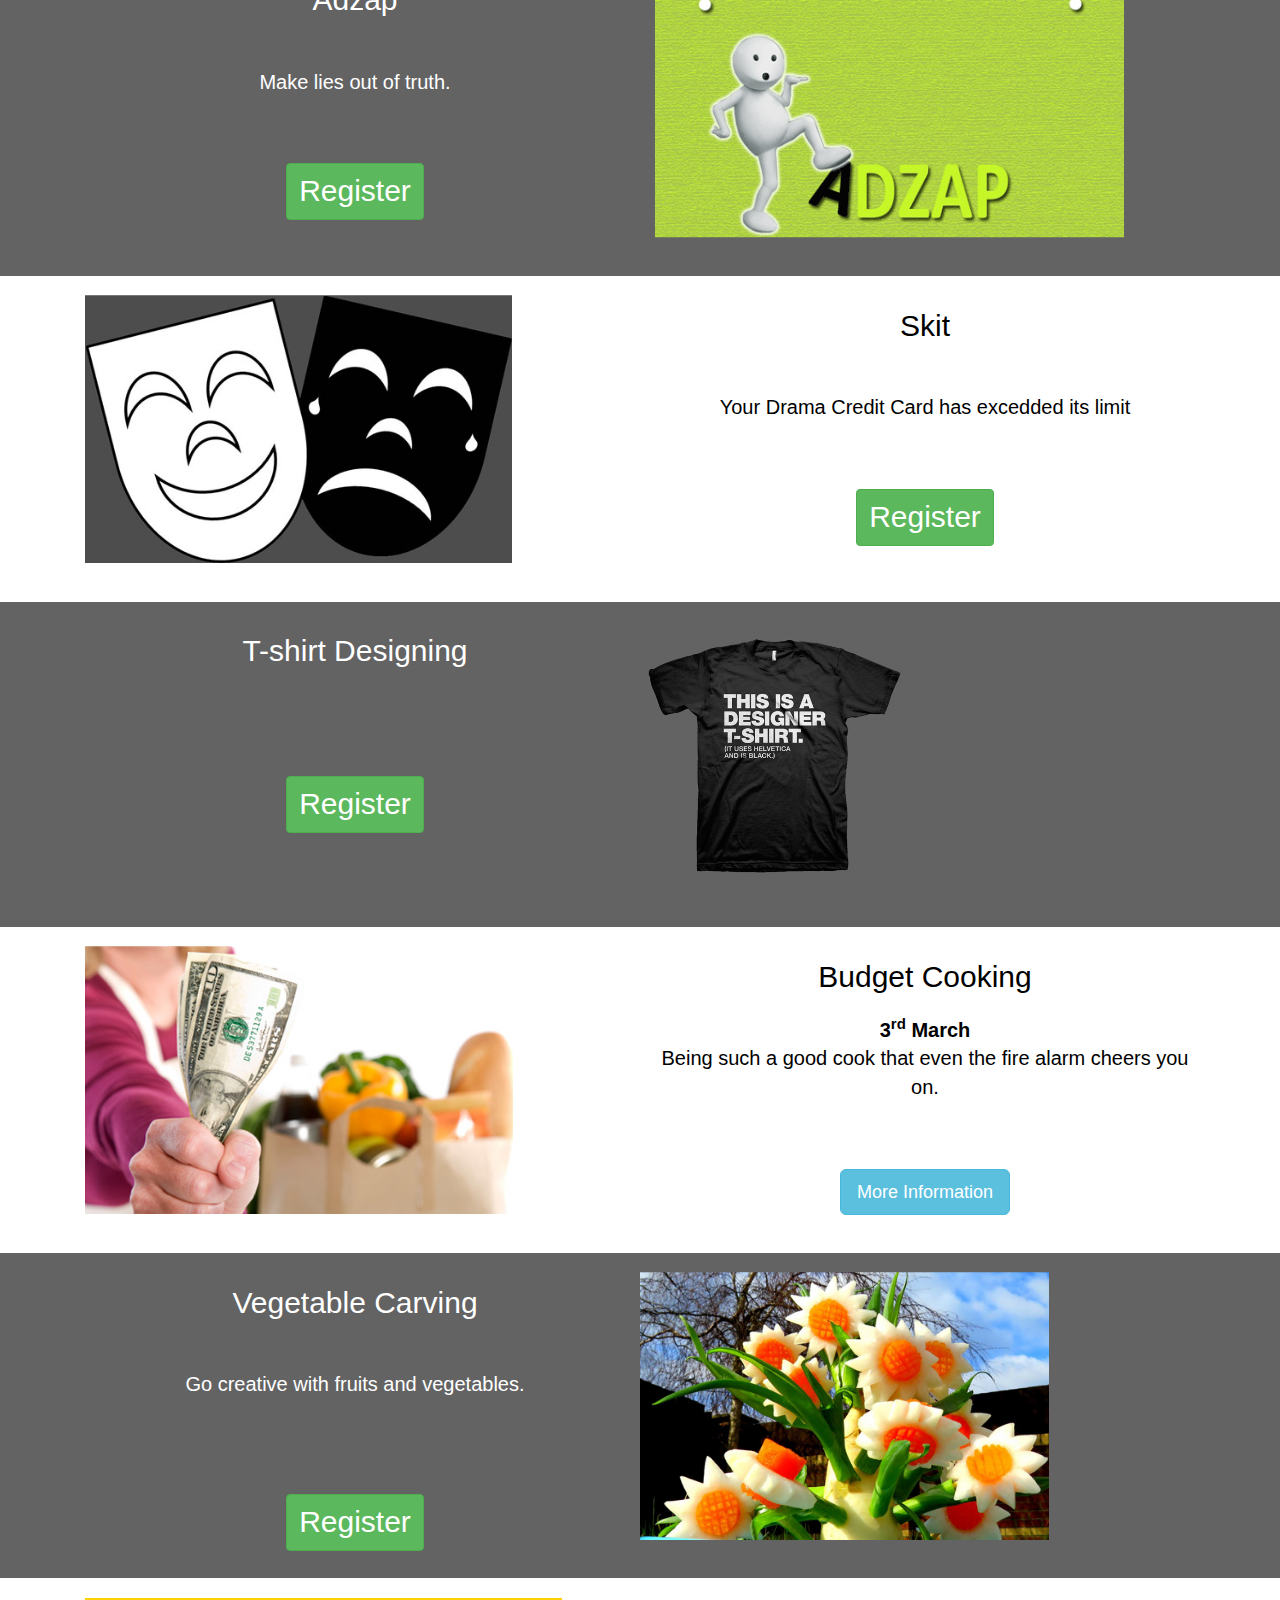
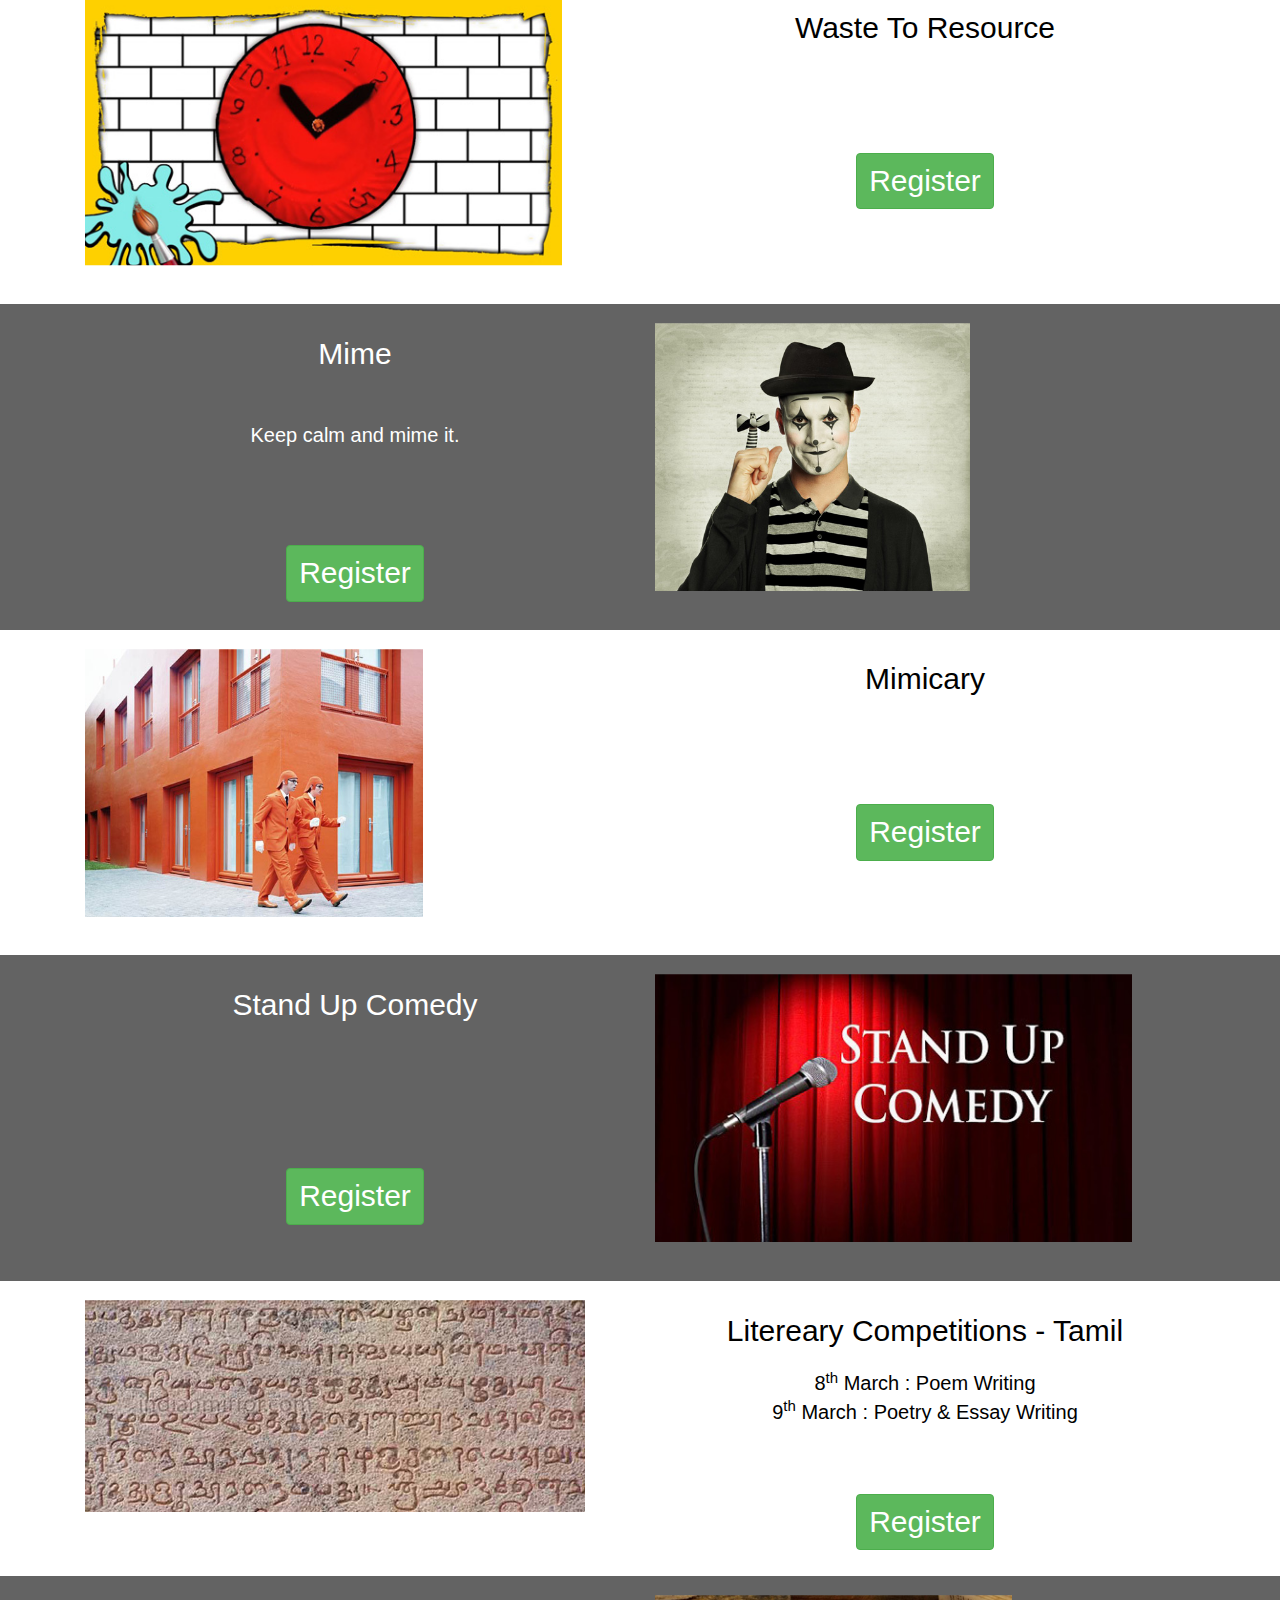
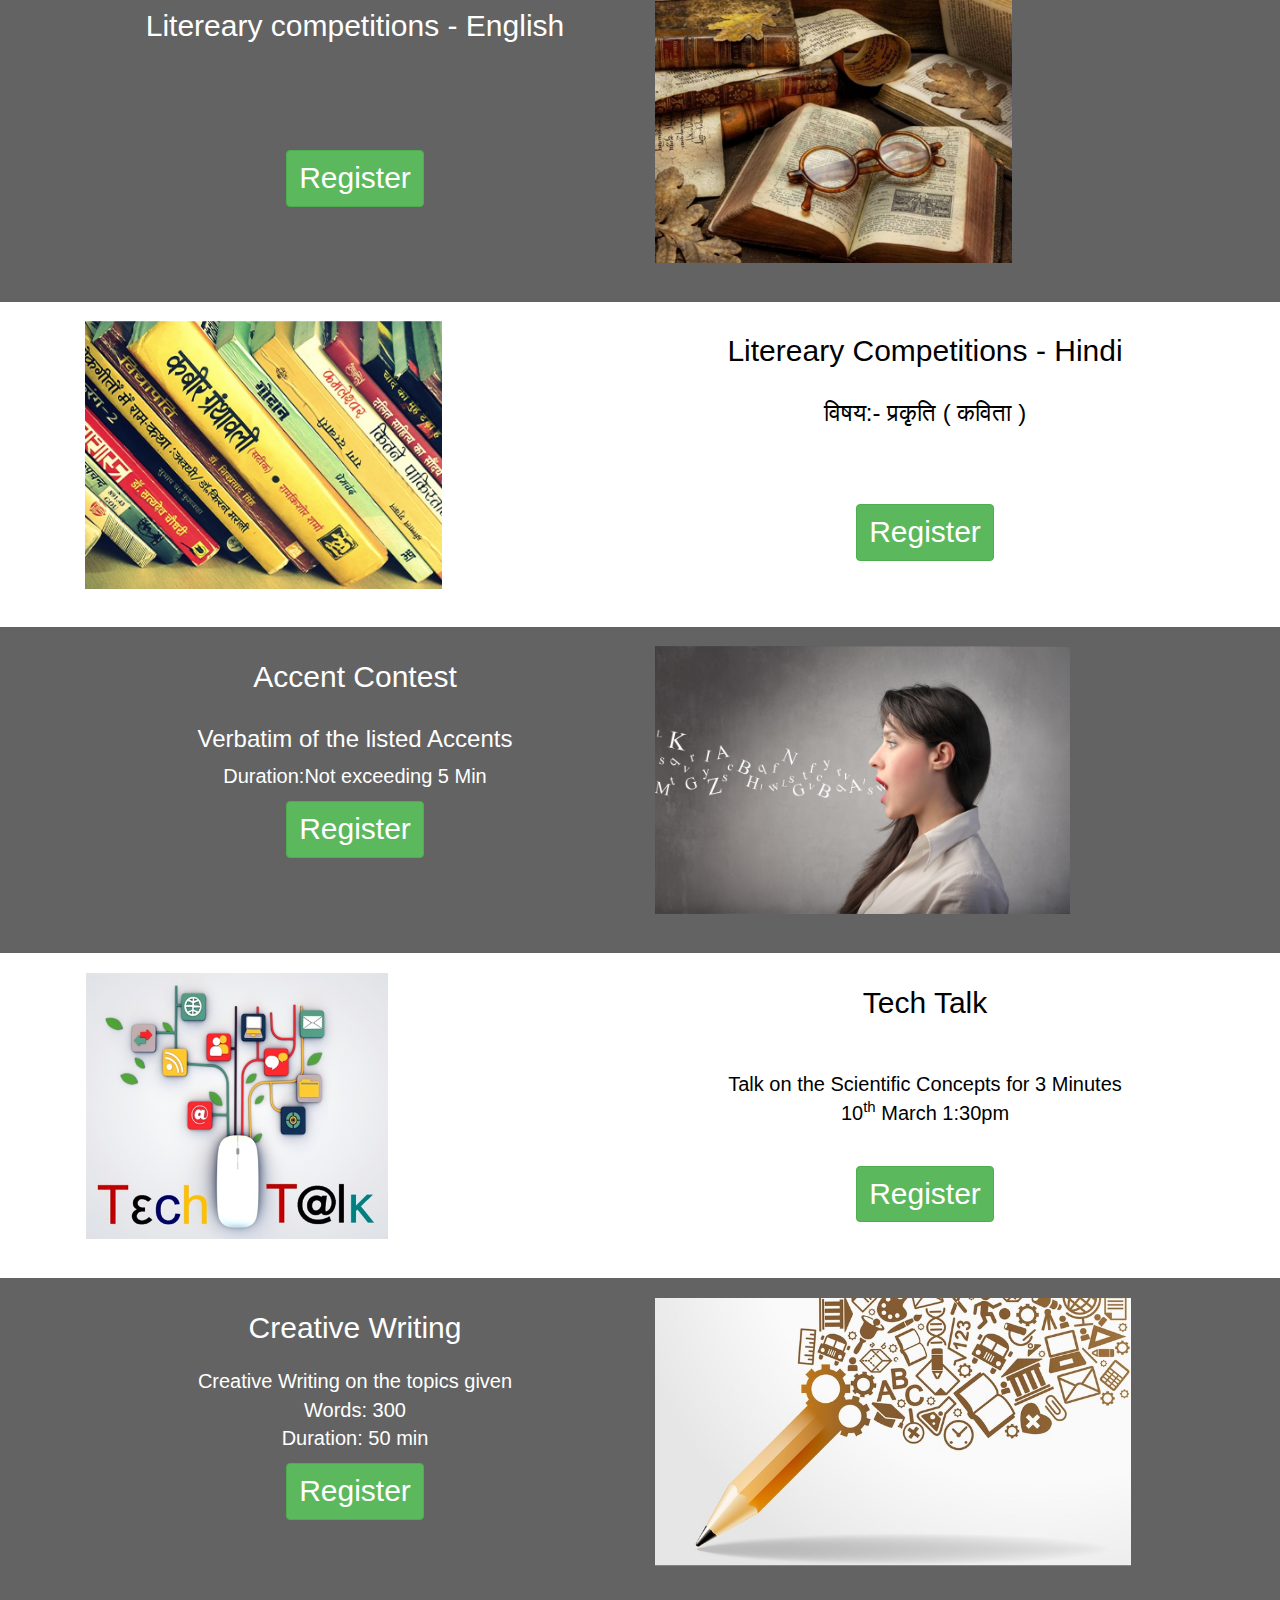
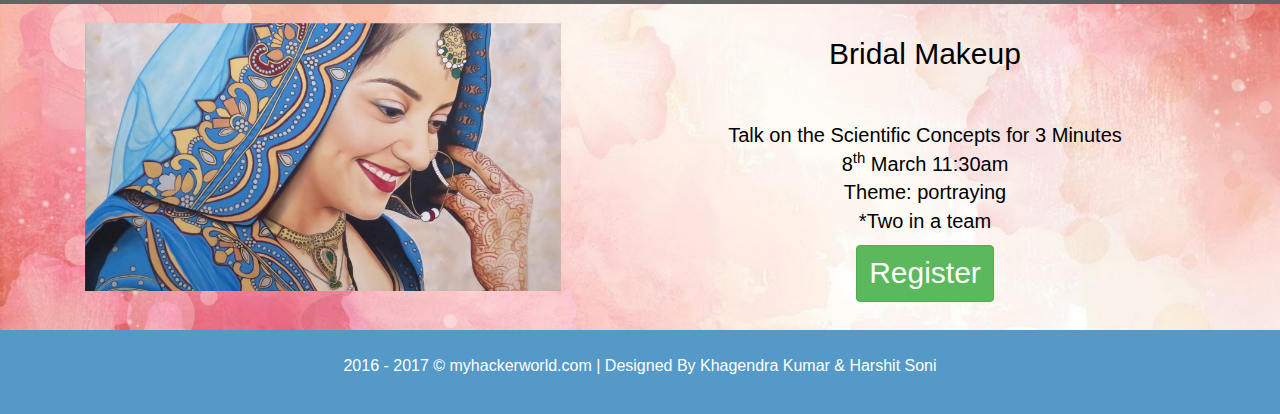
==== commit 25802d7d: "v 1.4" ====
--- a/index.html
+++ b/index.html
@@ -49,7 +49,7 @@
 							<span class="icon-bar"></span>
 							<span class="icon-bar"></span>
 						</button>
-						<a class="navbar-brand" href="#">SRM University Vadapalani</a>
+						<a class="navbar-brand" href="index.html">SRM University Vadapalani</a>
 					</div>
 
 					<!-- Collect the nav links, forms, and other content for toggling -->
@@ -65,6 +65,9 @@
 							  <a href="#">Winners</a>
 							</li>
 							<li>
+							  <a href="#">Gallary</a>
+							</li>
+							<li>
 							  <a href="images/log.pdf">Logistics</a>
 							</li>
 							<li>
@@ -457,7 +460,8 @@
             <div class="row">
                 <div class="container">
                 <div class="col-sm-6" id="p1"><img class="img-responsive img-rounded" src="images/tlit.jpg" alt="Img-litTamil" /></div>
-                <div class="col-sm-6"><h2>Litereary Competitions - Tamil</h2><p><br><br /></p>
+                <div class="col-sm-6"><h2>Litereary Competitions - Tamil</h2><p>8<sup>th</sup> March : Poem Writing<br>
+				9<sup>th</sup> March : Poetry & Essay Writing<br /></p>
                     <br /><br />
                    <a href="https://goo.gl/forms/0Kw9zvc1qHkizwXQ2" target="_blank"> <button type="button" class="btn btn-success" id="register">Register</button></a>
                 </div>
@@ -472,6 +476,57 @@
                 <div class="col-sm-6" id="p1"><img class="img-responsive img-rounded" src="images/elit.jpg" alt="Img-litEng" /></div>
                 </div>
 			</div>
+			<div class="row">
+                <div class="container">
+                <div class="col-sm-6" id="p1"><img class="img-responsive img-rounded" src="images/hlit.jpg" alt="Img-litTamil" /></div>
+                <div class="col-sm-6"><h2>Litereary Competitions - Hindi</h2><p><h3>विषय:- प्रकृति ( कविता ) </h3><br><br /></p>
+                   <a href="https://goo.gl/forms/Alq3SfOFwx6PfNmY2" target="_blank"> <button type="button" class="btn btn-success" id="register">Register</button></a>
+                </div>
+            </div>	
+            </div>
+			<div class="row">
+                <div class="container">
+                <div class="col-sm-6"><h2>Accent Contest</h2><p><h3>Verbatim of the listed Accents</h3>
+				Duration:Not exceeding 5 Min<br /></p>
+                   <a href="https://goo.gl/forms/wes78GIkzBrrN9y12" target="_blank"> <button type="button" class="btn btn-success" id="register">Register</button></a>
+                </div>
+				<div class="col-sm-6" id="p1"><img class="img-responsive img-rounded" src="images/accent.jpg" alt="Img-litTamil" /></div>
+            </div>	
+            </div>
+			
+			<div class="row">
+                <div class="container">
+				<div class="col-sm-6" id="p1"><img class="img-responsive img-rounded" src="images/ttalk.png" alt="Img-litEng" /></div>
+				<div class="col-sm-6"><h2>Tech Talk</h2>
+                    <br /><p>Talk on the Scientific Concepts for 3 Minutes<br />
+					10<sup>th</sup> March 1:30pm</p></br>
+                    <a href="https://goo.gl/forms/2n3PtvYISUpXwHtm1" target="_blank"><button type="button" class="btn btn-success" id="register">Register</button></a>
+                </div>
+                </div>
+			</div>
+			<div class="row">
+                <div class="container">
+                <div class="col-sm-6"><h2>Creative Writing</h2><p>Creative Writing on the topics given<br/>
+				Words: 300<br/>
+				Duration: 50 min</p>
+                    <a href="https://goo.gl/forms/DKuTkp74D1Ehw4O63" target="_blank"><button type="button" class="btn btn-success" id="register">Register</button></a>
+                </div>
+                <div class="col-sm-6" id="p1"><img class="img-responsive img-rounded" src="images/cwrite.jpg" alt="Img-StandupComedy" /></div>
+            </div>
+            </div>
+			<div style="background-image:url('images/bbg.jpg');background-size:cover" class="row">
+                <div class="container">
+				<div class="col-sm-6" id="p1"><img class="img-responsive img-rounded" src="images/bmake.jpg" alt="Img-litEng" /></div>
+				<div class="col-sm-6"><h2>Bridal Makeup</h2>
+                    <br /><p>Talk on the Scientific Concepts for 3 Minutes<br />
+					8<sup>th</sup> March 11:30am<br/>
+					Theme: portraying
+					<br/>*Two in a team</p>
+                    <a href="https://goo.gl/forms/0RIMgvDNmj8xmaYT2" target="_blank"><button type="button" class="btn btn-success" id="register">Register</button></a>
+                </div>
+                </div>
+			</div>
+			
 		</div>
 		<div class="container-fluid" id="footer">
 				<p>2016 - 2017 © myhackerworld.com | Designed By Khagendra Kumar & Harshit Soni</p>
--- a/style.css
+++ b/style.css
@@ -66,6 +66,7 @@
 	background:rgb(84, 153, 199);
 	text-align:center;
 	padding-bottom:2vw;
+	font-size:.8em;
 }
 #events{
 	background:white;
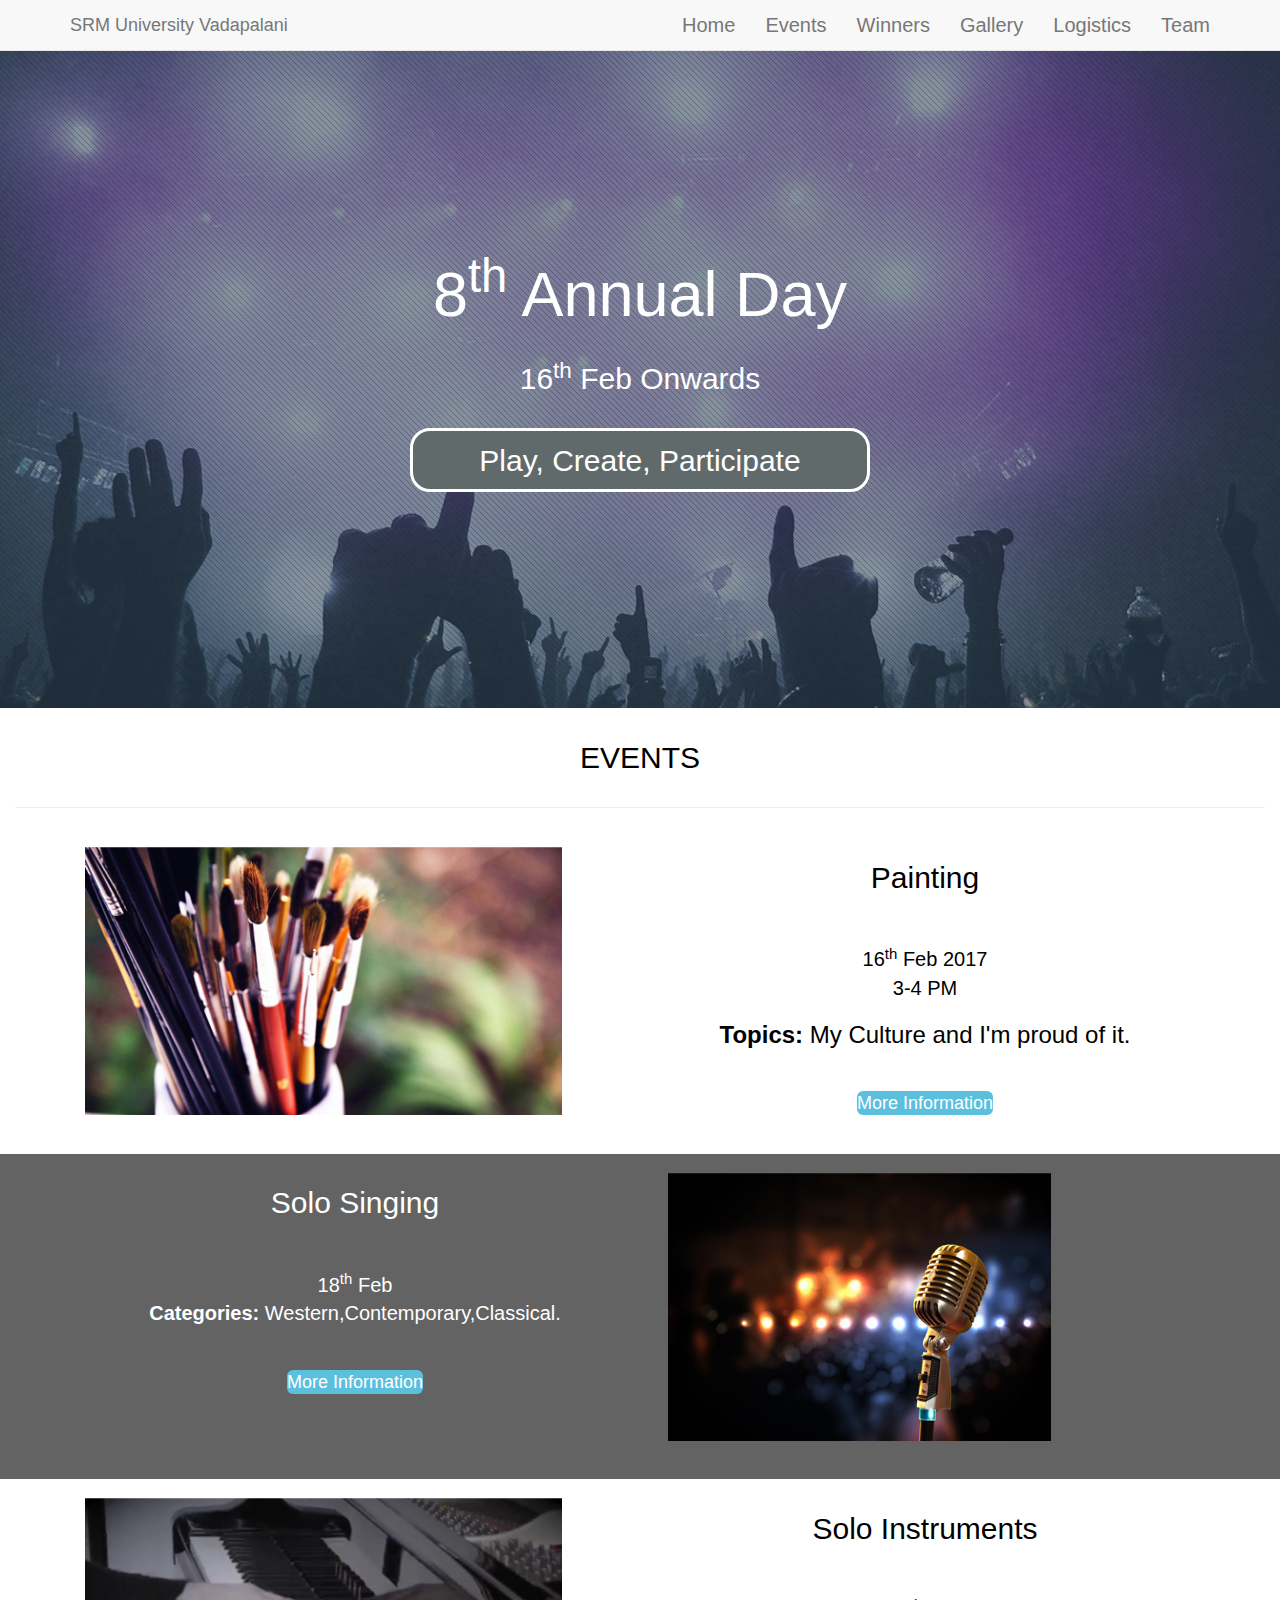
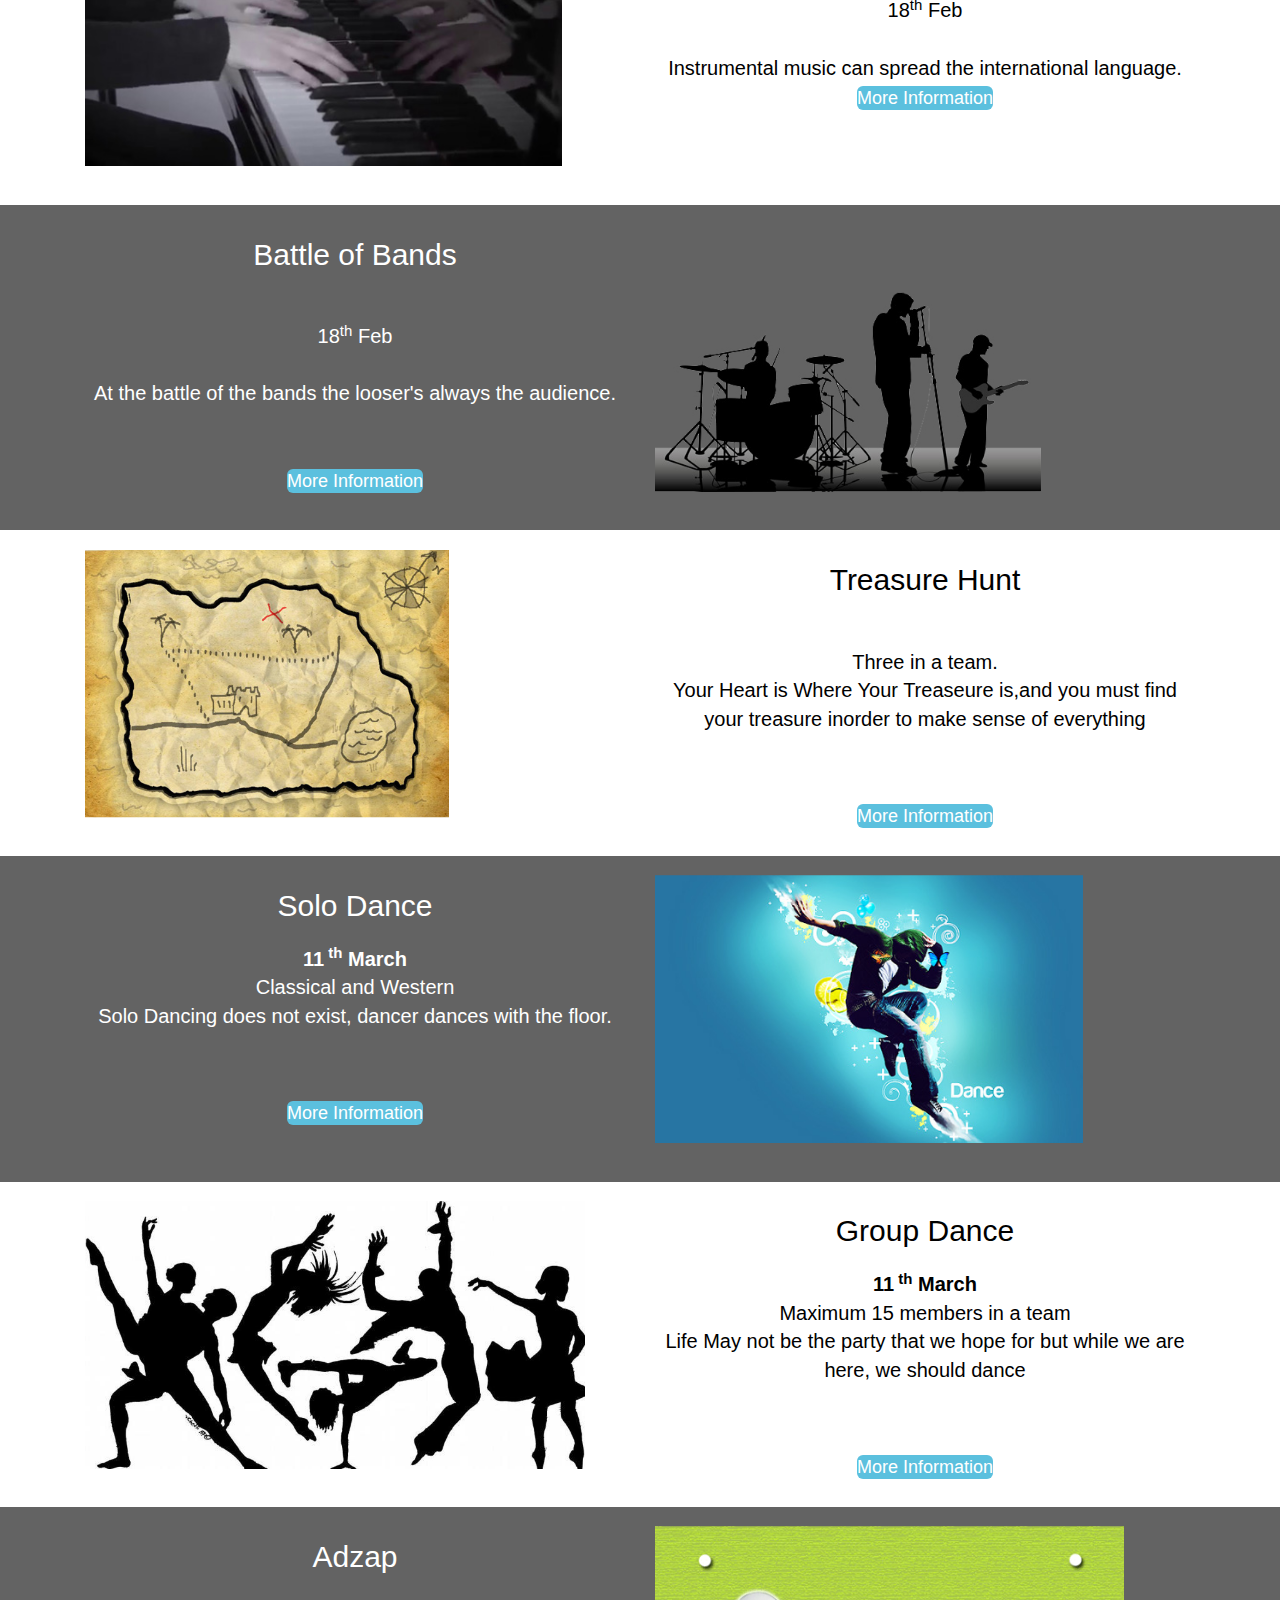
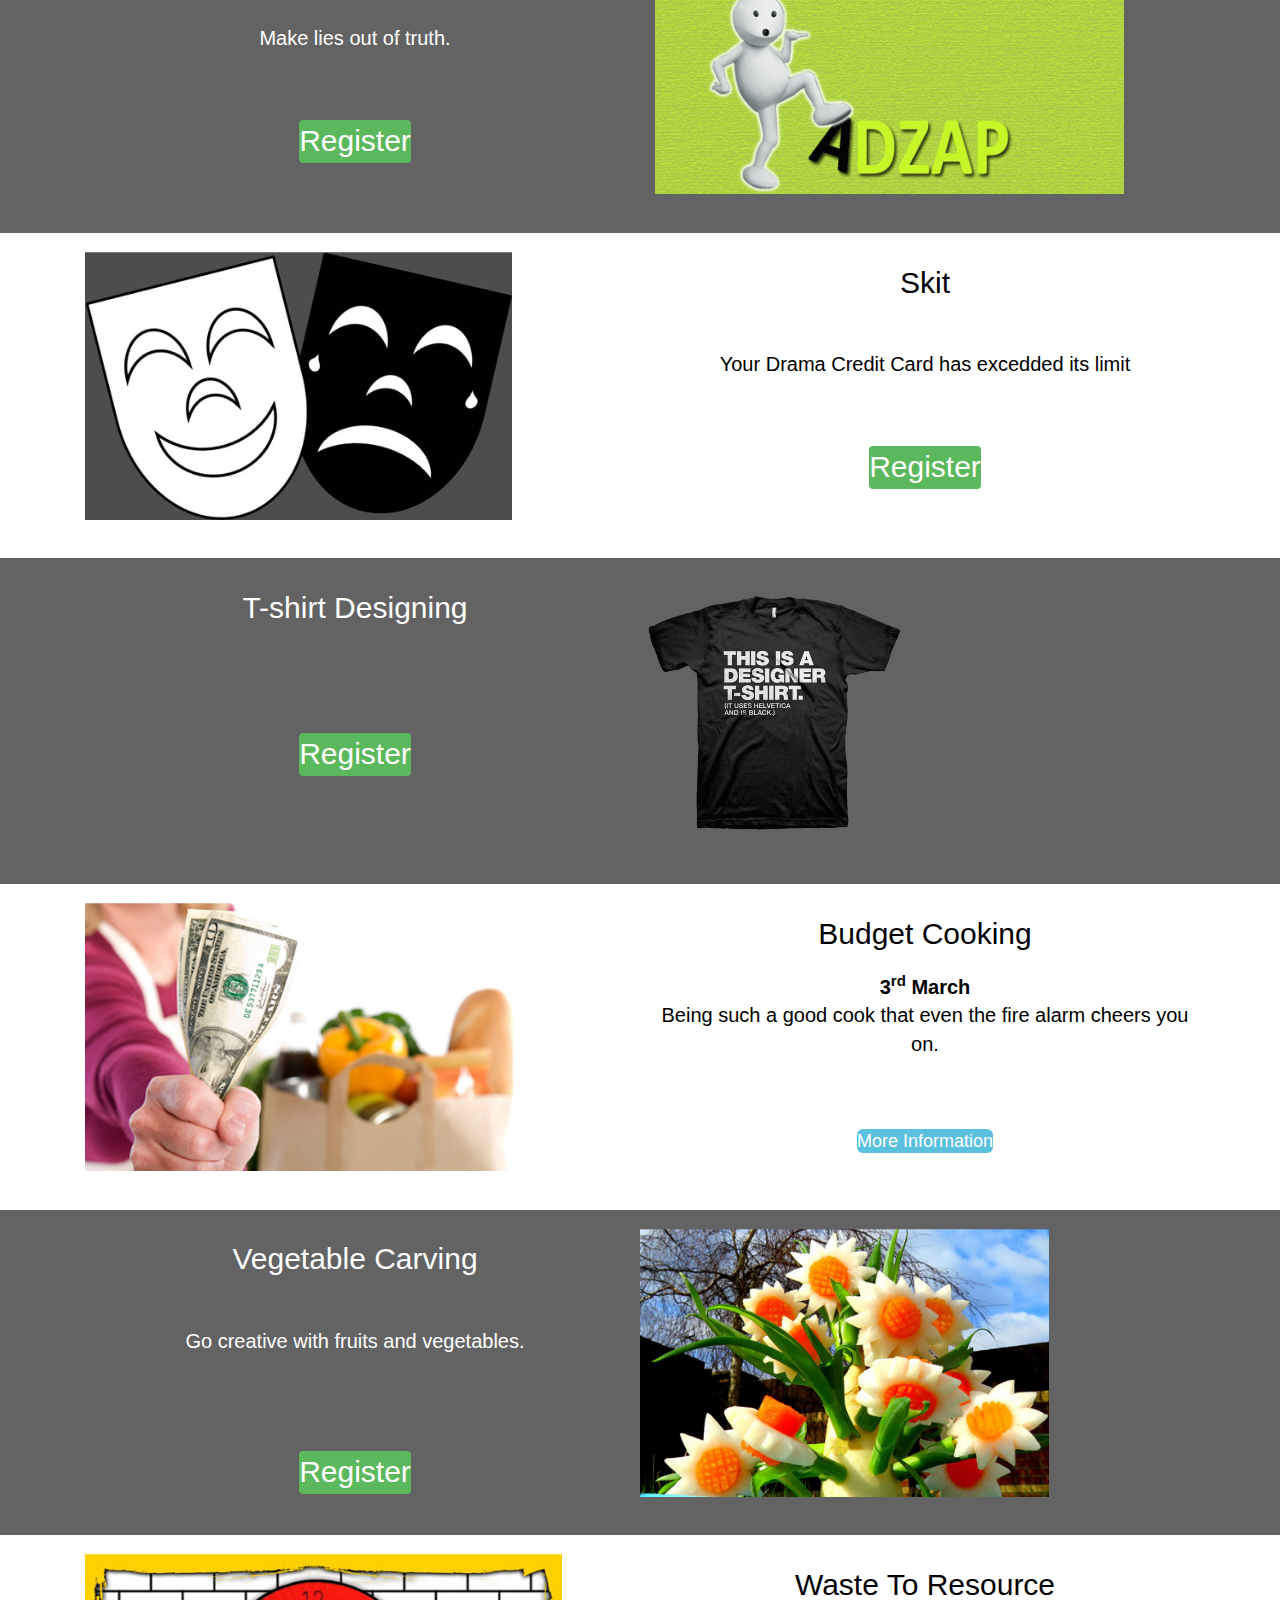
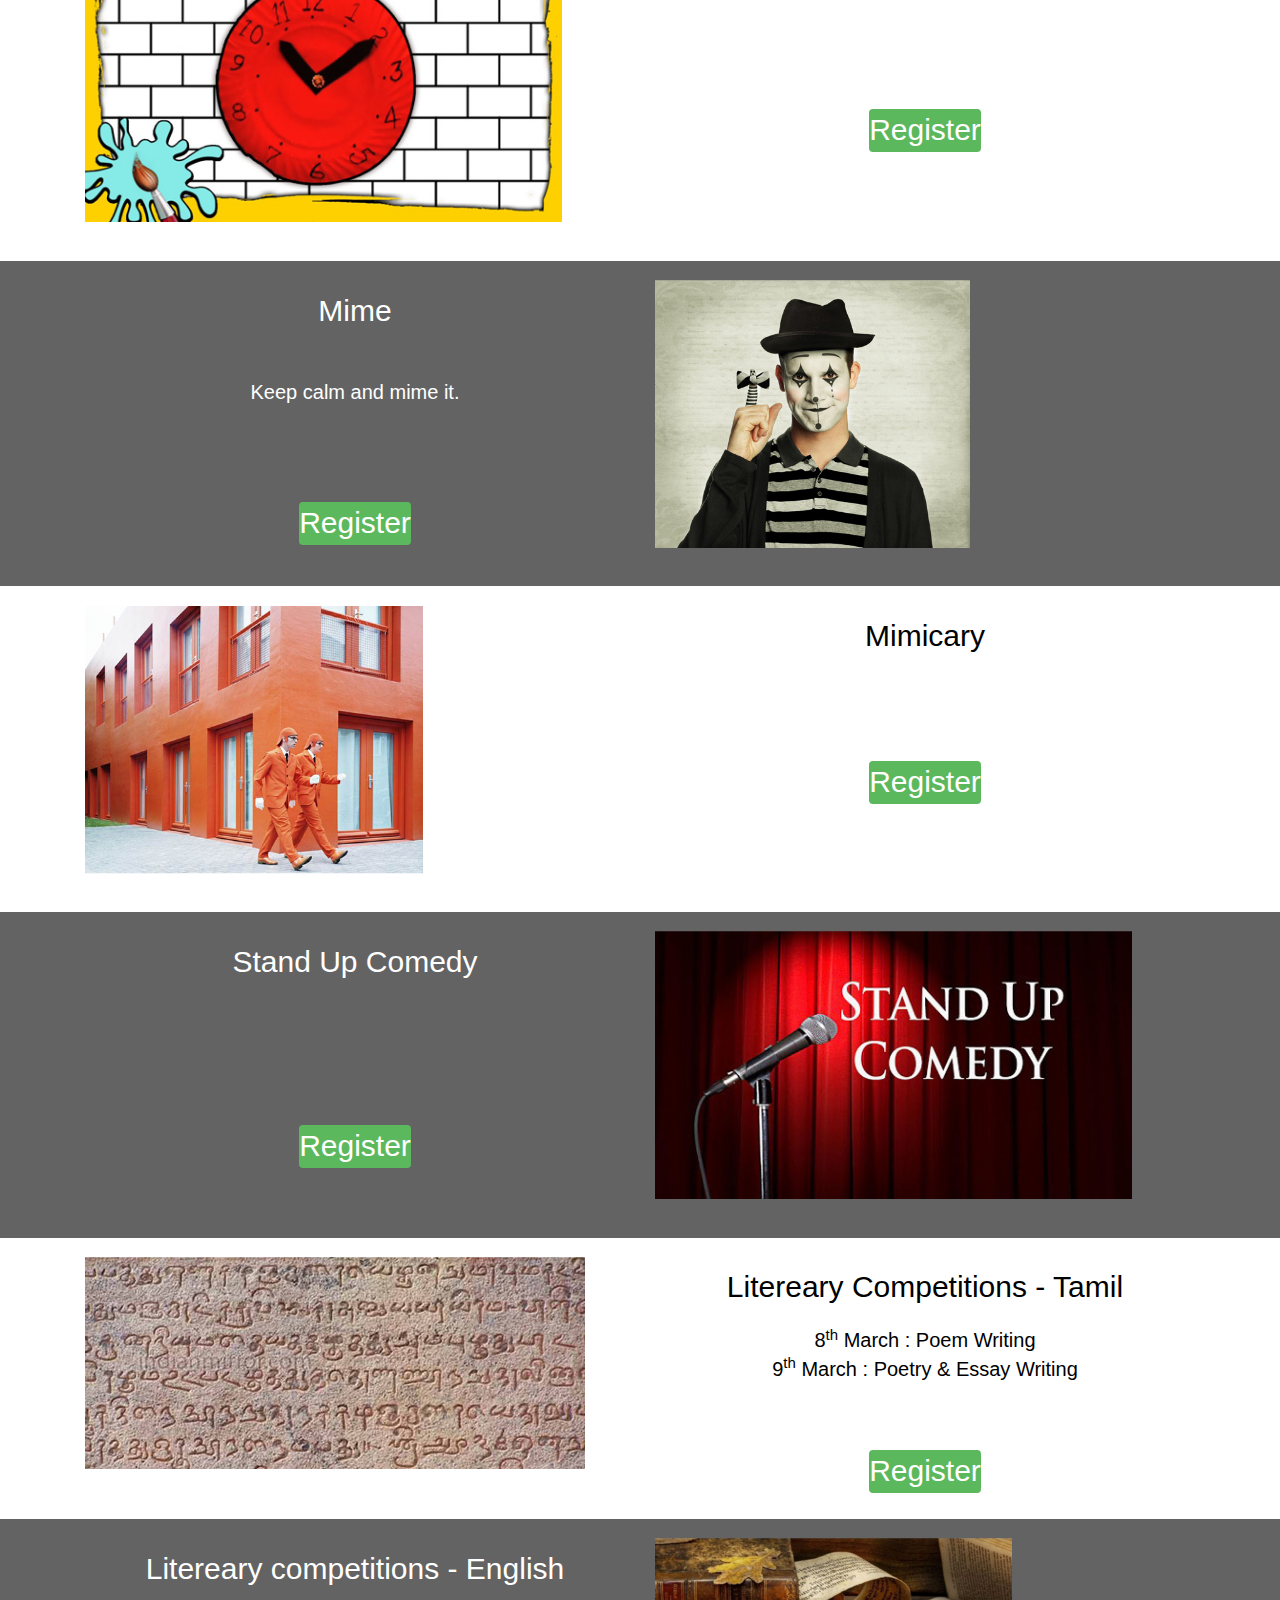
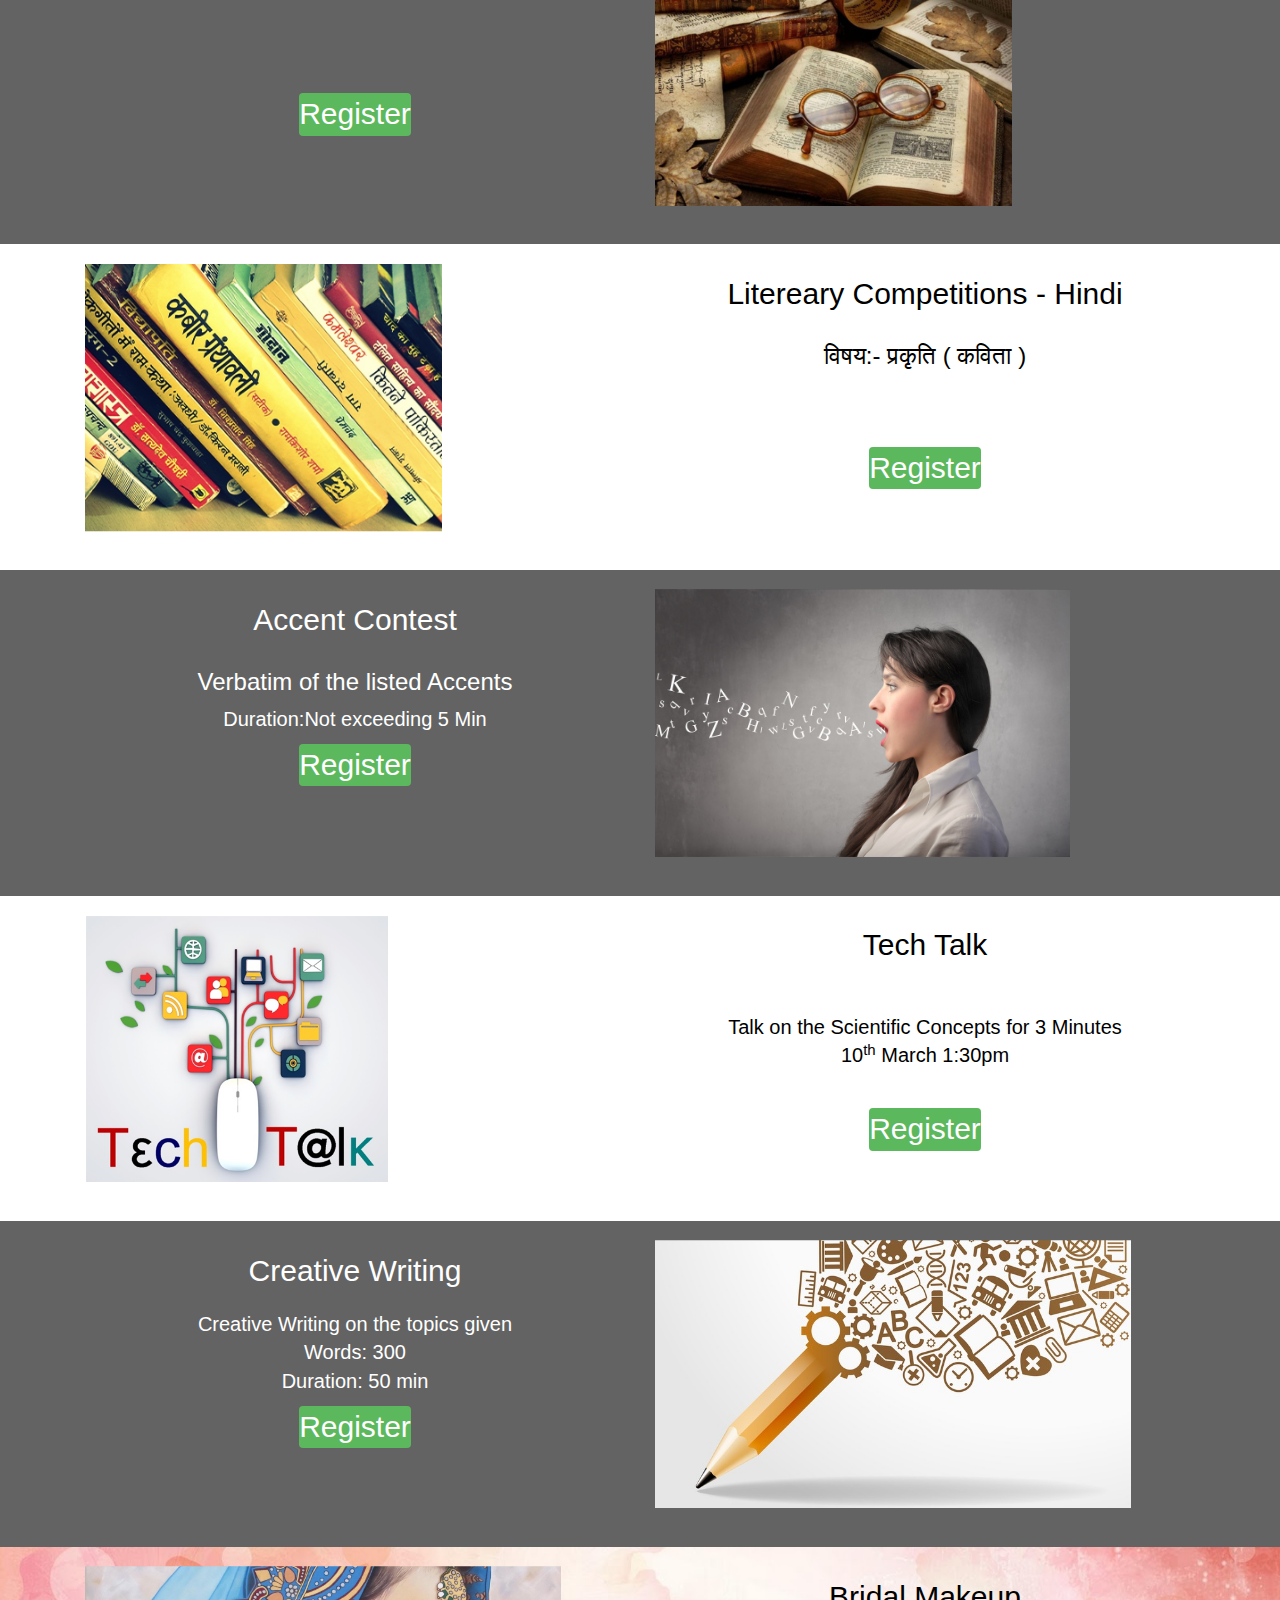
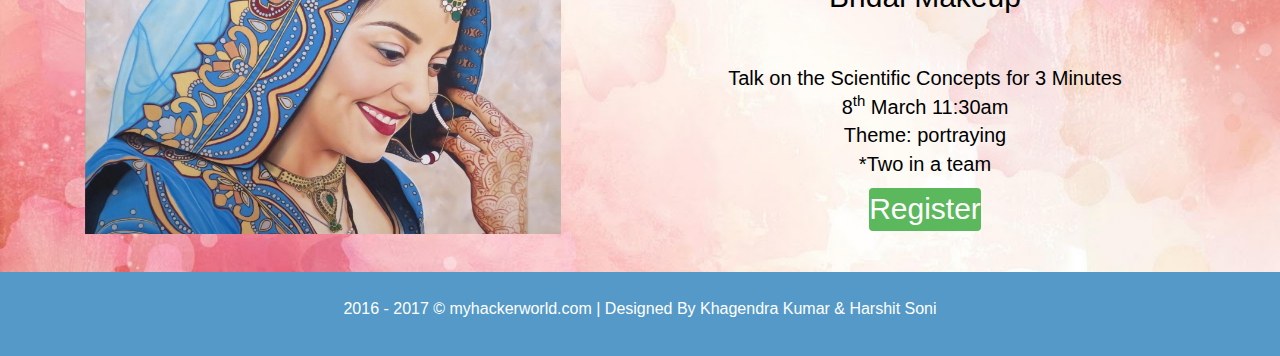
==== commit c54d3b5d: "v 2.0" ====
--- a/index.html
+++ b/index.html
@@ -3,22 +3,21 @@
 	<head>
 		<meta charset="utf-8"/>
 		<title>8th Annual Day</title>
-		<link rel="stylesheet" href="preloder.css" type="text/css"/>
+		<link rel="stylesheet" href="asset/preloder.css" type="text/css"/>
 		<meta name="Description" content="Annual Day of SRM University Vadapalani (City Campus is being organised every year with great Passion by Department of Communications and Foreign languages ">
 		<meta name="Keywords" content="srmvdpannualday.com,SRM University,Annual Day 17,annualday,srmvdpevents,www.srmvdpannualday.com,srmvdp,srmvdpannualday"/>
 		<meta name="viewport" content="width=device-width, initial-scale=1">
         <link rel="stylesheet" href="asset/bootstrap.min.css">
-        <link rel="stylesheet" href="style.css" type="text/css" />
+        <link rel="stylesheet" href="asset/style.css" type="text/css" />
 		<link rel="shortcut icon" href="images/favicon.ico" type="image/x-icon" />
         <script>
-  (function(i,s,o,g,r,a,m){i['GoogleAnalyticsObject']=r;i[r]=i[r]||function(){
-  (i[r].q=i[r].q||[]).push(arguments)},i[r].l=1*new Date();a=s.createElement(o),
-  m=s.getElementsByTagName(o)[0];a.async=1;a.src=g;m.parentNode.insertBefore(a,m)
-  })(window,document,'script','https://www.google-analytics.com/analytics.js','ga');
-
-  ga('create', 'UA-91980661-1', 'auto');
-  ga('send', 'pageview');
-
+		  (function(i,s,o,g,r,a,m){i['GoogleAnalyticsObject']=r;i[r]=i[r]||function(){
+		  (i[r].q=i[r].q||[]).push(arguments)},i[r].l=1*new Date();a=s.createElement(o),
+		  m=s.getElementsByTagName(o)[0];a.async=1;a.src=g;m.parentNode.insertBefore(a,m)
+		  })(window,document,'script','https://www.google-analytics.com/analytics.js','ga');
+
+		  ga('create', 'UA-91980661-1', 'auto');
+		  ga('send', 'pageview');
         </script>
 		<script>
 			function myFunction() {
@@ -62,16 +61,16 @@
 							  <a href="#events">Events</a>
 							</li>
 							<li>
-							  <a href="#">Winners</a>
+							  <a href="winners.html">Winners</a>
 							</li>
 							<li>
-							  <a href="#">Gallary</a>
+							  <a href="Gallary.html">Gallery</a>
 							</li>
 							<li>
 							  <a href="images/log.pdf">Logistics</a>
 							</li>
 							<li>
-							  <a href="#">Team</a>
+							  <a href="team.html">Team</a>
 							</li>
 						</ul>
 					</div>
@@ -533,7 +532,6 @@
 		</div>
         <script src="https://ajax.googleapis.com/ajax/libs/jquery/3.1.1/jquery.min.js"></script>
         <script src="asset/bootstrap.min.js"></script>
-				<script src="https://ajax.googleapis.com/ajax/libs/jquery/3.1.1/jquery.min.js"></script>
 
 	</body>
 	
--- a/asset/preloder.css
+++ b/asset/preloder.css
@@ -0,0 +1,362 @@
+.preloder{
+	position:fixed;
+	top:0;
+	width:100%;
+	padding-bottom:400px;
+	z-index:9999;
+	background-color:black;
+}
+.cssload-container {
+	background-color:black;
+	height:100%;
+	width: 278px;
+	margin: 225px auto;
+	font-size: 0;
+	position: relative;
+	z-index:100;
+	transform-origin: 50% 50%;
+		-o-transform-origin: 50% 50%;
+		-ms-transform-origin: 50% 50%;
+		-webkit-transform-origin: 50% 50%;
+		-moz-transform-origin: 50% 50%;
+	animation: cssload-clockwise 6.9s linear infinite;
+		-o-animation: cssload-clockwise 6.9s linear infinite;
+		-ms-animation: cssload-clockwise 6.9s linear infinite;
+		-webkit-animation: cssload-clockwise 6.9s linear infinite;
+		-moz-animation: cssload-clockwise 6.9s linear infinite;
+}
+.cssload-container:before {
+	position: absolute;
+	content: '';
+	top: 0;
+	left: 0;
+	width: 150px;
+	height: 150px;
+	border: 23px solid rgb(229,229,229);
+	border-radius: 100%;
+		-o-border-radius: 100%;
+		-ms-border-radius: 100%;
+		-webkit-border-radius: 100%;
+		-moz-border-radius: 100%;
+	box-sizing: border-box;
+		-o-box-sizing: border-box;
+		-ms-box-sizing: border-box;
+		-webkit-box-sizing: border-box;
+		-moz-box-sizing: border-box;
+}
+.cssload-container:after {
+	position: absolute;
+	content: '';
+	z-index: -1;
+	top: 0;
+	right: 0;
+	width: 150px;
+	height: 150px;
+	border: 23px solid rgb(229,229,229);
+	border-radius: 100%;
+		-o-border-radius: 100%;
+		-ms-border-radius: 100%;
+		-webkit-border-radius: 100%;
+		-moz-border-radius: 100%;
+	box-sizing: border-box;
+		-o-box-sizing: border-box;
+		-ms-box-sizing: border-box;
+		-webkit-box-sizing: border-box;
+		-moz-box-sizing: border-box;
+}
+
+.cssload-lt, .cssload-rt, .cssload-lb, .cssload-rb {
+	position: relative;
+	display: inline-block;
+	overflow: hidden;
+	width: 150px;
+	height: 75px;
+	opacity: 1;
+}
+.cssload-lt:before, .cssload-rt:before, .cssload-lb:before, .cssload-rb:before {
+	position: absolute;
+	content: '';
+	width: 150px;
+	height: 150px;
+	border-top: 23px solid rgb(199,64,102);
+	border-right: 23px solid transparent;
+	border-bottom: 23px solid transparent;
+	border-left: 23px solid transparent;
+	border-radius: 100%;
+		-o-border-radius: 100%;
+		-ms-border-radius: 100%;
+		-webkit-border-radius: 100%;
+		-moz-border-radius: 100%;
+	box-sizing: border-box;
+		-o-box-sizing: border-box;
+		-ms-box-sizing: border-box;
+		-webkit-box-sizing: border-box;
+		-moz-box-sizing: border-box;
+	-moz-box-sizing: border-box;
+}
+
+.cssload-lt {
+	margin-right: -23px;
+	animation: cssload-lt 2.3s linear -2300ms infinite;
+		-o-animation: cssload-lt 2.3s linear -2300ms infinite;
+		-ms-animation: cssload-lt 2.3s linear -2300ms infinite;
+		-webkit-animation: cssload-lt 2.3s linear -2300ms infinite;
+		-moz-animation: cssload-lt 2.3s linear -2300ms infinite;
+}
+.cssload-lt:before {
+	top: 0;
+	left: 0;
+	animation: cssload-not-clockwise 1.15s linear infinite;
+		-o-animation: cssload-not-clockwise 1.15s linear infinite;
+		-ms-animation: cssload-not-clockwise 1.15s linear infinite;
+		-webkit-animation: cssload-not-clockwise 1.15s linear infinite;
+		-moz-animation: cssload-not-clockwise 1.15s linear infinite;
+}
+
+.cssload-rt {
+	animation: cssload-lt 2.3s linear -1150ms infinite;
+		-o-animation: cssload-lt 2.3s linear -1150ms infinite;
+		-ms-animation: cssload-lt 2.3s linear -1150ms infinite;
+		-webkit-animation: cssload-lt 2.3s linear -1150ms infinite;
+		-moz-animation: cssload-lt 2.3s linear -1150ms infinite;
+}
+.cssload-rt:before {
+	top: 0;
+	right: 0;
+	animation: cssload-clockwise 1.15s linear infinite;
+		-o-animation: cssload-clockwise 1.15s linear infinite;
+		-ms-animation: cssload-clockwise 1.15s linear infinite;
+		-webkit-animation: cssload-clockwise 1.15s linear infinite;
+		-moz-animation: cssload-clockwise 1.15s linear infinite;
+}
+
+.cssload-lb {
+	margin-right: -23px;
+	animation: cssload-lt 2.3s linear -1725ms infinite;
+		-o-animation: cssload-lt 2.3s linear -1725ms infinite;
+		-ms-animation: cssload-lt 2.3s linear -1725ms infinite;
+		-webkit-animation: cssload-lt 2.3s linear -1725ms infinite;
+		-moz-animation: cssload-lt 2.3s linear -1725ms infinite;
+}
+.cssload-lb:before {
+	bottom: 0;
+	left: 0;
+	animation: cssload-not-clockwise 1.15s linear infinite;
+		-o-animation: cssload-not-clockwise 1.15s linear infinite;
+		-ms-animation: cssload-not-clockwise 1.15s linear infinite;
+		-webkit-animation: cssload-not-clockwise 1.15s linear infinite;
+		-moz-animation: cssload-not-clockwise 1.15s linear infinite;
+}
+
+.cssload-rb {
+	animation: cssload-lt 2.3s linear -575ms infinite;
+		-o-animation: cssload-lt 2.3s linear -575ms infinite;
+		-ms-animation: cssload-lt 2.3s linear -575ms infinite;
+		-webkit-animation: cssload-lt 2.3s linear -575ms infinite;
+		-moz-animation: cssload-lt 2.3s linear -575ms infinite;
+}
+.cssload-rb:before {
+	bottom: 0;
+	right: 0;
+	animation: cssload-clockwise 1.15s linear infinite;
+		-o-animation: cssload-clockwise 1.15s linear infinite;
+		-ms-animation: cssload-clockwise 1.15s linear infinite;
+		-webkit-animation: cssload-clockwise 1.15s linear infinite;
+		-moz-animation: cssload-clockwise 1.15s linear infinite;
+}
+
+@keyframes cssload-clockwise {
+	0% {
+		transform: rotate(-45deg);
+	}
+	100% {
+		transform: rotate(315deg);
+	}
+}
+
+@-o-keyframes cssload-clockwise {
+	0% {
+		-o-transform: rotate(-45deg);
+	}
+	100% {
+		-o-transform: rotate(315deg);
+	}
+}
+
+@-ms-keyframes cssload-clockwise {
+	0% {
+		-ms-transform: rotate(-45deg);
+	}
+	100% {
+		-ms-transform: rotate(315deg);
+	}
+}
+
+@-webkit-keyframes cssload-clockwise {
+	0% {
+		-webkit-transform: rotate(-45deg);
+	}
+	100% {
+		-webkit-transform: rotate(315deg);
+	}
+}
+
+@-moz-keyframes cssload-clockwise {
+	0% {
+		-moz-transform: rotate(-45deg);
+	}
+	100% {
+		-moz-transform: rotate(315deg);
+	}
+}
+
+@keyframes cssload-not-clockwise {
+	0% {
+		transform: rotate(45deg);
+	}
+	100% {
+		transform: rotate(-315deg);
+	}
+}
+
+@-o-keyframes cssload-not-clockwise {
+	0% {
+		-o-transform: rotate(45deg);
+	}
+	100% {
+		-o-transform: rotate(-315deg);
+	}
+}
+
+@-ms-keyframes cssload-not-clockwise {
+	0% {
+		-ms-transform: rotate(45deg);
+	}
+	100% {
+		-ms-transform: rotate(-315deg);
+	}
+}
+
+@-webkit-keyframes cssload-not-clockwise {
+	0% {
+		-webkit-transform: rotate(45deg);
+	}
+	100% {
+		-webkit-transform: rotate(-315deg);
+	}
+}
+
+@-moz-keyframes cssload-not-clockwise {
+	0% {
+		-moz-transform: rotate(45deg);
+	}
+	100% {
+		-moz-transform: rotate(-315deg);
+	}
+}
+
+@keyframes cssload-lt {
+	0% {
+		opacity: 1;
+	}
+	25% {
+		opacity: 1;
+	}
+	26% {
+		opacity: 0;
+	}
+	75% {
+		opacity: 0;
+	}
+	76% {
+		opacity: 1;
+	}
+	100% {
+		opacity: 1;
+	}
+}
+
+@-o-keyframes cssload-lt {
+	0% {
+		opacity: 1;
+	}
+	25% {
+		opacity: 1;
+	}
+	26% {
+		opacity: 0;
+	}
+	75% {
+		opacity: 0;
+	}
+	76% {
+		opacity: 1;
+	}
+	100% {
+		opacity: 1;
+	}
+}
+
+@-ms-keyframes cssload-lt {
+	0% {
+		opacity: 1;
+	}
+	25% {
+		opacity: 1;
+	}
+	26% {
+		opacity: 0;
+	}
+	75% {
+		opacity: 0;
+	}
+	76% {
+		opacity: 1;
+	}
+	100% {
+		opacity: 1;
+	}
+}
+
+@-webkit-keyframes cssload-lt {
+	0% {
+		opacity: 1;
+	}
+	25% {
+		opacity: 1;
+	}
+	26% {
+		opacity: 0;
+	}
+	75% {
+		opacity: 0;
+	}
+	76% {
+		opacity: 1;
+	}
+	100% {
+		opacity: 1;
+	}
+}
+
+@-moz-keyframes cssload-lt {
+	0% {
+		opacity: 1;
+	}
+	25% {
+		opacity: 1;
+	}
+	26% {
+		opacity: 0;
+	}
+	75% {
+		opacity: 0;
+	}
+	76% {
+		opacity: 1;
+	}
+	100% {
+		opacity: 1;
+	}
+}
+}--- a/asset/style.css
+++ b/asset/style.css
@@ -0,0 +1,106 @@
+body{
+	background-image:url("../images/background.jpg");
+	background-attachment:fixed;
+	background-position:center;
+	background-size:cover;
+	text-align:center;
+	color:white;
+	height:100%;
+	font-size:2em;
+	
+}
+h2{
+	padding-top:1vw;
+	padding-bottom:1vw;
+}
+h4{
+	color:black
+}
+.btn{
+	border:none;
+	padding:0px;
+}
+
+img{
+	max-height:300px;
+	padding-top:1.5vw;
+	padding-bottom:1vw;
+
+}
+#img1{
+    margin-left:1vw;
+}
+
+.row:nth-child(even)
+{
+	background-color:#636363;
+	padding-bottom:2vw;
+    font-size:1em;
+}
+
+.row:nth-child(odd)
+{
+	background-color:white;
+	color:black;
+	padding-bottom:2vw;
+}
+#main{
+	background:rgba(52, 73, 94, 0.6);
+	
+}
+#header{
+	padding-top:15vw;
+	padding-bottom:10vw;
+	min-height:100%;
+}
+#p{
+	padding-bottom:1vw;
+	text-decoration:underline;
+}
+@media screen and (min-width:580px)
+{
+#p{
+	border:solid;
+	text-decoration:none;
+	border-radius:20px;
+	min-width:20vw;
+	margin-left:25vw;
+	margin-right:25vw;
+	background:rgb(97, 106, 107);
+}
+}
+#footer{
+	padding-top:2vw;
+	background:rgb(84, 153, 199);
+	text-align:center;
+	padding-bottom:2vw;
+	font-size:.8em;
+}
+#events{
+	background:white;
+	color:black;
+	text-align:center;
+}
+#ht{
+	padding-top:4vw;
+	background:rgb(86, 101, 115);
+	color:gold;
+}
+#des{
+	padding-bottom:2vw;
+}
+#register{
+	font-size:1.5em;
+}
+.modal-body{
+	color:black;
+}
+#gallary{
+	background-color:rgb(249, 231, 159);
+	color:#2E4053;
+}
+.carousel-inner > .item > img,
+  .carousel-inner > .item > a > img {
+      width: 70%;
+      margin: auto;
+  }
